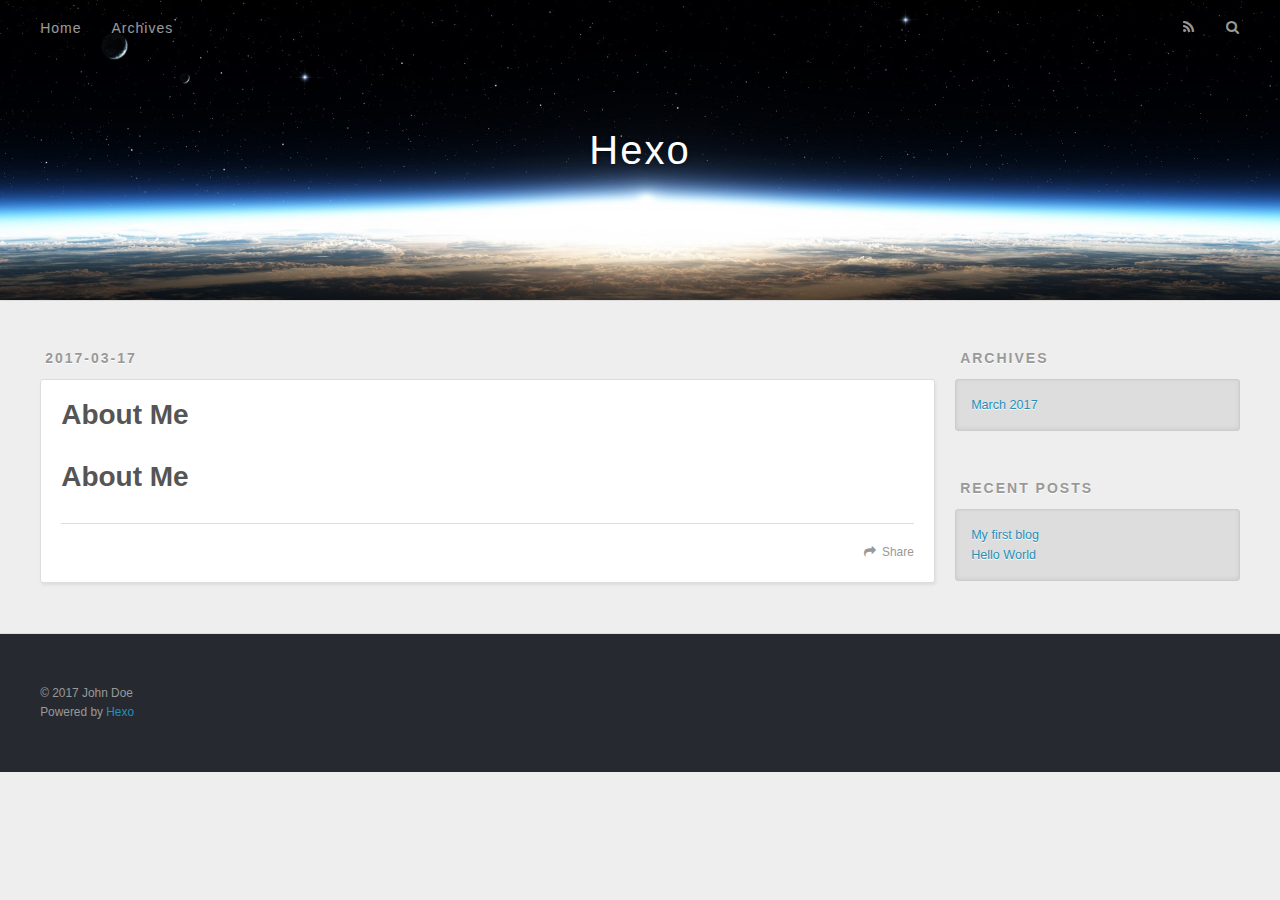
==== About-Me/index.html @ 3b6c28e8 "Site updated: 2017-03-17 16:34:26" ====
<!DOCTYPE html>
<html>
<head>
  <meta charset="utf-8">
  
  <title>About Me | Hexo</title>
  <meta name="viewport" content="width=device-width, initial-scale=1, maximum-scale=1">
  <meta name="description" content="About Me">
<meta property="og:type" content="website">
<meta property="og:title" content="About Me">
<meta property="og:url" content="http://yoursite.com/About-Me/index.html">
<meta property="og:site_name" content="Hexo">
<meta property="og:description" content="About Me">
<meta property="og:updated_time" content="2017-03-17T08:22:52.000Z">
<meta name="twitter:card" content="summary">
<meta name="twitter:title" content="About Me">
<meta name="twitter:description" content="About Me">
  
    <link rel="alternate" href="/atom.xml" title="Hexo" type="application/atom+xml">
  
  
    <link rel="icon" href="/favicon.png">
  
  
    <link href="//fonts.googleapis.com/css?family=Source+Code+Pro" rel="stylesheet" type="text/css">
  
  <link rel="stylesheet" href="/css/style.css">
  

</head>

<body>
  <div id="container">
    <div id="wrap">
      <header id="header">
  <div id="banner"></div>
  <div id="header-outer" class="outer">
    <div id="header-title" class="inner">
      <h1 id="logo-wrap">
        <a href="/" id="logo">Hexo</a>
      </h1>
      
    </div>
    <div id="header-inner" class="inner">
      <nav id="main-nav">
        <a id="main-nav-toggle" class="nav-icon"></a>
        
          <a class="main-nav-link" href="/">Home</a>
        
          <a class="main-nav-link" href="/archives">Archives</a>
        
      </nav>
      <nav id="sub-nav">
        
          <a id="nav-rss-link" class="nav-icon" href="/atom.xml" title="RSS Feed"></a>
        
        <a id="nav-search-btn" class="nav-icon" title="Search"></a>
      </nav>
      <div id="search-form-wrap">
        <form action="//google.com/search" method="get" accept-charset="UTF-8" class="search-form"><input type="search" name="q" results="0" class="search-form-input" placeholder="Search"><button type="submit" class="search-form-submit">&#xF002;</button><input type="hidden" name="sitesearch" value="http://yoursite.com"></form>
      </div>
    </div>
  </div>
</header>
      <div class="outer">
        <section id="main"><article id="page-undefined" class="article article-type-page" itemscope itemprop="blogPost">
  <div class="article-meta">
    <a href="/About-Me/index.html" class="article-date">
  <time datetime="2017-03-17T08:21:42.000Z" itemprop="datePublished">2017-03-17</time>
</a>
    
  </div>
  <div class="article-inner">
    
    
      <header class="article-header">
        
  
    <h1 class="article-title" itemprop="name">
      About Me
    </h1>
  

      </header>
    
    <div class="article-entry" itemprop="articleBody">
      
        <h1 id="About-Me"><a href="#About-Me" class="headerlink" title="About Me"></a>About Me</h1>
      
    </div>
    <footer class="article-footer">
      <a data-url="http://yoursite.com/About-Me/index.html" data-id="cj0dkiihp0000uuj8b1nhwn5z" class="article-share-link">Share</a>
      
      
    </footer>
  </div>
  
    
  
</article>

</section>
        
          <aside id="sidebar">
  
    

  
    

  
    
  
    
  <div class="widget-wrap">
    <h3 class="widget-title">Archives</h3>
    <div class="widget">
      <ul class="archive-list"><li class="archive-list-item"><a class="archive-list-link" href="/archives/2017/03/">March 2017</a></li></ul>
    </div>
  </div>


  
    
  <div class="widget-wrap">
    <h3 class="widget-title">Recent Posts</h3>
    <div class="widget">
      <ul>
        
          <li>
            <a href="/2017/03/17/My-first-blog/">My first blog</a>
          </li>
        
          <li>
            <a href="/2017/03/17/hello-world/">Hello World</a>
          </li>
        
      </ul>
    </div>
  </div>

  
</aside>
        
      </div>
      <footer id="footer">
  
  <div class="outer">
    <div id="footer-info" class="inner">
      &copy; 2017 John Doe<br>
      Powered by <a href="http://hexo.io/" target="_blank">Hexo</a>
    </div>
  </div>
</footer>
    </div>
    <nav id="mobile-nav">
  
    <a href="/" class="mobile-nav-link">Home</a>
  
    <a href="/archives" class="mobile-nav-link">Archives</a>
  
</nav>
    

<script src="//ajax.googleapis.com/ajax/libs/jquery/2.0.3/jquery.min.js"></script>


  <link rel="stylesheet" href="/fancybox/jquery.fancybox.css">
  <script src="/fancybox/jquery.fancybox.pack.js"></script>


<script src="/js/script.js"></script>

  </div>
</body>
</html>
---- css/style.css ----
body {
  width: 100%;
}
body:before,
body:after {
  content: "";
  display: table;
}
body:after {
  clear: both;
}
html,
body,
div,
span,
applet,
object,
iframe,
h1,
h2,
h3,
h4,
h5,
h6,
p,
blockquote,
pre,
a,
abbr,
acronym,
address,
big,
cite,
code,
del,
dfn,
em,
img,
ins,
kbd,
q,
s,
samp,
small,
strike,
strong,
sub,
sup,
tt,
var,
dl,
dt,
dd,
ol,
ul,
li,
fieldset,
form,
label,
legend,
table,
caption,
tbody,
tfoot,
thead,
tr,
th,
td {
  margin: 0;
  padding: 0;
  border: 0;
  outline: 0;
  font-weight: inherit;
  font-style: inherit;
  font-family: inherit;
  font-size: 100%;
  vertical-align: baseline;
}
body {
  line-height: 1;
  color: #000;
  background: #fff;
}
ol,
ul {
  list-style: none;
}
table {
  border-collapse: separate;
  border-spacing: 0;
  vertical-align: middle;
}
caption,
th,
td {
  text-align: left;
  font-weight: normal;
  vertical-align: middle;
}
a img {
  border: none;
}
input,
button {
  margin: 0;
  padding: 0;
}
input::-moz-focus-inner,
button::-moz-focus-inner {
  border: 0;
  padding: 0;
}
@font-face {
  font-family: FontAwesome;
  font-style: normal;
  font-weight: normal;
  src: url("fonts/fontawesome-webfont.eot?v=#4.0.3");
  src: url("fonts/fontawesome-webfont.eot?#iefix&v=#4.0.3") format("embedded-opentype"), url("fonts/fontawesome-webfont.woff?v=#4.0.3") format("woff"), url("fonts/fontawesome-webfont.ttf?v=#4.0.3") format("truetype"), url("fonts/fontawesome-webfont.svg#fontawesomeregular?v=#4.0.3") format("svg");
}
html,
body,
#container {
  height: 100%;
}
body {
  background: #eee;
  font: 14px "Helvetica Neue", Helvetica, Arial, sans-serif;
  -webkit-text-size-adjust: 100%;
}
.outer {
  max-width: 1220px;
  margin: 0 auto;
  padding: 0 20px;
}
.outer:before,
.outer:after {
  content: "";
  display: table;
}
.outer:after {
  clear: both;
}
.inner {
  display: inline;
  float: left;
  width: 98.33333333333333%;
  margin: 0 0.833333333333333%;
}
.left,
.alignleft {
  float: left;
}
.right,
.alignright {
  float: right;
}
.clear {
  clear: both;
}
#container {
  position: relative;
}
.mobile-nav-on {
  overflow: hidden;
}
#wrap {
  height: 100%;
  width: 100%;
  position: absolute;
  top: 0;
  left: 0;
  -webkit-transition: 0.2s ease-out;
  -moz-transition: 0.2s ease-out;
  -ms-transition: 0.2s ease-out;
  transition: 0.2s ease-out;
  z-index: 1;
  background: #eee;
}
.mobile-nav-on #wrap {
  left: 280px;
}
@media screen and (min-width: 768px) {
  #main {
    display: inline;
    float: left;
    width: 73.33333333333333%;
    margin: 0 0.833333333333333%;
  }
}
.article-date,
.article-category-link,
.archive-year,
.widget-title {
  text-decoration: none;
  text-transform: uppercase;
  letter-spacing: 2px;
  color: #999;
  margin-bottom: 1em;
  margin-left: 5px;
  line-height: 1em;
  text-shadow: 0 1px #fff;
  font-weight: bold;
}
.article-inner,
.archive-article-inner {
  background: #fff;
  -webkit-box-shadow: 1px 2px 3px #ddd;
  box-shadow: 1px 2px 3px #ddd;
  border: 1px solid #ddd;
  border-radius: 3px;
}
.article-entry h1,
.widget h1 {
  font-size: 2em;
}
.article-entry h2,
.widget h2 {
  font-size: 1.5em;
}
.article-entry h3,
.widget h3 {
  font-size: 1.3em;
}
.article-entry h4,
.widget h4 {
  font-size: 1.2em;
}
.article-entry h5,
.widget h5 {
  font-size: 1em;
}
.article-entry h6,
.widget h6 {
  font-size: 1em;
  color: #999;
}
.article-entry hr,
.widget hr {
  border: 1px dashed #ddd;
}
.article-entry strong,
.widget strong {
  font-weight: bold;
}
.article-entry em,
.widget em,
.article-entry cite,
.widget cite {
  font-style: italic;
}
.article-entry sup,
.widget sup,
.article-entry sub,
.widget sub {
  font-size: 0.75em;
  line-height: 0;
  position: relative;
  vertical-align: baseline;
}
.article-entry sup,
.widget sup {
  top: -0.5em;
}
.article-entry sub,
.widget sub {
  bottom: -0.2em;
}
.article-entry small,
.widget small {
  font-size: 0.85em;
}
.article-entry acronym,
.widget acronym,
.article-entry abbr,
.widget abbr {
  border-bottom: 1px dotted;
}
.article-entry ul,
.widget ul,
.article-entry ol,
.widget ol,
.article-entry dl,
.widget dl {
  margin: 0 20px;
  line-height: 1.6em;
}
.article-entry ul ul,
.widget ul ul,
.article-entry ol ul,
.widget ol ul,
.article-entry ul ol,
.widget ul ol,
.article-entry ol ol,
.widget ol ol {
  margin-top: 0;
  margin-bottom: 0;
}
.article-entry ul,
.widget ul {
  list-style: disc;
}
.article-entry ol,
.widget ol {
  list-style: decimal;
}
.article-entry dt,
.widget dt {
  font-weight: bold;
}
#header {
  height: 300px;
  position: relative;
  border-bottom: 1px solid #ddd;
}
#header:before,
#header:after {
  content: "";
  position: absolute;
  left: 0;
  right: 0;
  height: 40px;
}
#header:before {
  top: 0;
  background: -webkit-linear-gradient(rgba(0,0,0,0.2), transparent);
  background: -moz-linear-gradient(rgba(0,0,0,0.2), transparent);
  background: -ms-linear-gradient(rgba(0,0,0,0.2), transparent);
  background: linear-gradient(rgba(0,0,0,0.2), transparent);
}
#header:after {
  bottom: 0;
  background: -webkit-linear-gradient(transparent, rgba(0,0,0,0.2));
  background: -moz-linear-gradient(transparent, rgba(0,0,0,0.2));
  background: -ms-linear-gradient(transparent, rgba(0,0,0,0.2));
  background: linear-gradient(transparent, rgba(0,0,0,0.2));
}
#header-outer {
  height: 100%;
  position: relative;
}
#header-inner {
  position: relative;
  overflow: hidden;
}
#banner {
  position: absolute;
  top: 0;
  left: 0;
  width: 100%;
  height: 100%;
  background: url("images/banner.jpg") center #000;
  -webkit-background-size: cover;
  -moz-background-size: cover;
  background-size: cover;
  z-index: -1;
}
#header-title {
  text-align: center;
  height: 40px;
  position: absolute;
  top: 50%;
  left: 0;
  margin-top: -20px;
}
#logo,
#subtitle {
  text-decoration: none;
  color: #fff;
  font-weight: 300;
  text-shadow: 0 1px 4px rgba(0,0,0,0.3);
}
#logo {
  font-size: 40px;
  line-height: 40px;
  letter-spacing: 2px;
}
#subtitle {
  font-size: 16px;
  line-height: 16px;
  letter-spacing: 1px;
}
#subtitle-wrap {
  margin-top: 16px;
}
#main-nav {
  float: left;
  margin-left: -15px;
}
.nav-icon,
.main-nav-link {
  float: left;
  color: #fff;
  opacity: 0.6;
  text-decoration: none;
  text-shadow: 0 1px rgba(0,0,0,0.2);
  -webkit-transition: opacity 0.2s;
  -moz-transition: opacity 0.2s;
  -ms-transition: opacity 0.2s;
  transition: opacity 0.2s;
  display: block;
  padding: 20px 15px;
}
.nav-icon:hover,
.main-nav-link:hover {
  opacity: 1;
}
.nav-icon {
  font-family: FontAwesome;
  text-align: center;
  font-size: 14px;
  width: 14px;
  height: 14px;
  padding: 20px 15px;
  position: relative;
  cursor: pointer;
}
.main-nav-link {
  font-weight: 300;
  letter-spacing: 1px;
}
@media screen and (max-width: 479px) {
  .main-nav-link {
    display: none;
  }
}
#main-nav-toggle {
  display: none;
}
#main-nav-toggle:before {
  content: "\f0c9";
}
@media screen and (max-width: 479px) {
  #main-nav-toggle {
    display: block;
  }
}
#sub-nav {
  float: right;
  margin-right: -15px;
}
#nav-rss-link:before {
  content: "\f09e";
}
#nav-search-btn:before {
  content: "\f002";
}
#search-form-wrap {
  position: absolute;
  top: 15px;
  width: 150px;
  height: 30px;
  right: -150px;
  opacity: 0;
  -webkit-transition: 0.2s ease-out;
  -moz-transition: 0.2s ease-out;
  -ms-transition: 0.2s ease-out;
  transition: 0.2s ease-out;
}
#search-form-wrap.on {
  opacity: 1;
  right: 0;
}
@media screen and (max-width: 479px) {
  #search-form-wrap {
    width: 100%;
    right: -100%;
  }
}
.search-form {
  position: absolute;
  top: 0;
  left: 0;
  right: 0;
  background: #fff;
  padding: 5px 15px;
  border-radius: 15px;
  -webkit-box-shadow: 0 0 10px rgba(0,0,0,0.3);
  box-shadow: 0 0 10px rgba(0,0,0,0.3);
}
.search-form-input {
  border: none;
  background: none;
  color: #555;
  width: 100%;
  font: 13px "Helvetica Neue", Helvetica, Arial, sans-serif;
  outline: none;
}
.search-form-input::-webkit-search-results-decoration,
.search-form-input::-webkit-search-cancel-button {
  -webkit-appearance: none;
}
.search-form-submit {
  position: absolute;
  top: 50%;
  right: 10px;
  margin-top: -7px;
  font: 13px FontAwesome;
  border: none;
  background: none;
  color: #bbb;
  cursor: pointer;
}
.search-form-submit:hover,
.search-form-submit:focus {
  color: #777;
}
.article {
  margin: 50px 0;
}
.article-inner {
  overflow: hidden;
}
.article-meta:before,
.article-meta:after {
  content: "";
  display: table;
}
.article-meta:after {
  clear: both;
}
.article-date {
  float: left;
}
.article-category {
  float: left;
  line-height: 1em;
  color: #ccc;
  text-shadow: 0 1px #fff;
  margin-left: 8px;
}
.article-category:before {
  content: "\2022";
}
.article-category-link {
  margin: 0 12px 1em;
}
.article-header {
  padding: 20px 20px 0;
}
.article-title {
  text-decoration: none;
  font-size: 2em;
  font-weight: bold;
  color: #555;
  line-height: 1.1em;
  -webkit-transition: color 0.2s;
  -moz-transition: color 0.2s;
  -ms-transition: color 0.2s;
  transition: color 0.2s;
}
a.article-title:hover {
  color: #258fb8;
}
.article-entry {
  color: #555;
  padding: 0 20px;
}
.article-entry:before,
.article-entry:after {
  content: "";
  display: table;
}
.article-entry:after {
  clear: both;
}
.article-entry p,
.article-entry table {
  line-height: 1.6em;
  margin: 1.6em 0;
}
.article-entry h1,
.article-entry h2,
.article-entry h3,
.article-entry h4,
.article-entry h5,
.article-entry h6 {
  font-weight: bold;
}
.article-entry h1,
.article-entry h2,
.article-entry h3,
.article-entry h4,
.article-entry h5,
.article-entry h6 {
  line-height: 1.1em;
  margin: 1.1em 0;
}
.article-entry a {
  color: #258fb8;
  text-decoration: none;
}
.article-entry a:hover {
  text-decoration: underline;
}
.article-entry ul,
.article-entry ol,
.article-entry dl {
  margin-top: 1.6em;
  margin-bottom: 1.6em;
}
.article-entry img,
.article-entry video {
  max-width: 100%;
  height: auto;
  display: block;
  margin: auto;
}
.article-entry iframe {
  border: none;
}
.article-entry table {
  width: 100%;
  border-collapse: collapse;
  border-spacing: 0;
}
.article-entry th {
  font-weight: bold;
  border-bottom: 3px solid #ddd;
  padding-bottom: 0.5em;
}
.article-entry td {
  border-bottom: 1px solid #ddd;
  padding: 10px 0;
}
.article-entry blockquote {
  font-family: Georgia, "Times New Roman", serif;
  font-size: 1.4em;
  margin: 1.6em 20px;
  text-align: center;
}
.article-entry blockquote footer {
  font-size: 14px;
  margin: 1.6em 0;
  font-family: "Helvetica Neue", Helvetica, Arial, sans-serif;
}
.article-entry blockquote footer cite:before {
  content: "—";
  padding: 0 0.5em;
}
.article-entry .pullquote {
  text-align: left;
  width: 45%;
  margin: 0;
}
.article-entry .pullquote.left {
  margin-left: 0.5em;
  margin-right: 1em;
}
.article-entry .pullquote.right {
  margin-right: 0.5em;
  margin-left: 1em;
}
.article-entry .caption {
  color: #999;
  display: block;
  font-size: 0.9em;
  margin-top: 0.5em;
  position: relative;
  text-align: center;
}
.article-entry .video-container {
  position: relative;
  padding-top: 56.25%;
  height: 0;
  overflow: hidden;
}
.article-entry .video-container iframe,
.article-entry .video-container object,
.article-entry .video-container embed {
  position: absolute;
  top: 0;
  left: 0;
  width: 100%;
  height: 100%;
  margin-top: 0;
}
.article-more-link a {
  display: inline-block;
  line-height: 1em;
  padding: 6px 15px;
  border-radius: 15px;
  background: #eee;
  color: #999;
  text-shadow: 0 1px #fff;
  text-decoration: none;
}
.article-more-link a:hover {
  background: #258fb8;
  color: #fff;
  text-decoration: none;
  text-shadow: 0 1px #1e7293;
}
.article-footer {
  font-size: 0.85em;
  line-height: 1.6em;
  border-top: 1px solid #ddd;
  padding-top: 1.6em;
  margin: 0 20px 20px;
}
.article-footer:before,
.article-footer:after {
  content: "";
  display: table;
}
.article-footer:after {
  clear: both;
}
.article-footer a {
  color: #999;
  text-decoration: none;
}
.article-footer a:hover {
  color: #555;
}
.article-tag-list-item {
  float: left;
  margin-right: 10px;
}
.article-tag-list-link:before {
  content: "#";
}
.article-comment-link {
  float: right;
}
.article-comment-link:before {
  content: "\f075";
  font-family: FontAwesome;
  padding-right: 8px;
}
.article-share-link {
  cursor: pointer;
  float: right;
  margin-left: 20px;
}
.article-share-link:before {
  content: "\f064";
  font-family: FontAwesome;
  padding-right: 6px;
}
#article-nav {
  position: relative;
}
#article-nav:before,
#article-nav:after {
  content: "";
  display: table;
}
#article-nav:after {
  clear: both;
}
@media screen and (min-width: 768px) {
  #article-nav {
    margin: 50px 0;
  }
  #article-nav:before {
    width: 8px;
    height: 8px;
    position: absolute;
    top: 50%;
    left: 50%;
    margin-top: -4px;
    margin-left: -4px;
    content: "";
    border-radius: 50%;
    background: #ddd;
    -webkit-box-shadow: 0 1px 2px #fff;
    box-shadow: 0 1px 2px #fff;
  }
}
.article-nav-link-wrap {
  text-decoration: none;
  text-shadow: 0 1px #fff;
  color: #999;
  -webkit-box-sizing: border-box;
  -moz-box-sizing: border-box;
  box-sizing: border-box;
  margin-top: 50px;
  text-align: center;
  display: block;
}
.article-nav-link-wrap:hover {
  color: #555;
}
@media screen and (min-width: 768px) {
  .article-nav-link-wrap {
    width: 50%;
    margin-top: 0;
  }
}
@media screen and (min-width: 768px) {
  #article-nav-newer {
    float: left;
    text-align: right;
    padding-right: 20px;
  }
}
@media screen and (min-width: 768px) {
  #article-nav-older {
    float: right;
    text-align: left;
    padding-left: 20px;
  }
}
.article-nav-caption {
  text-transform: uppercase;
  letter-spacing: 2px;
  color: #ddd;
  line-height: 1em;
  font-weight: bold;
}
#article-nav-newer .article-nav-caption {
  margin-right: -2px;
}
.article-nav-title {
  font-size: 0.85em;
  line-height: 1.6em;
  margin-top: 0.5em;
}
.article-share-box {
  position: absolute;
  display: none;
  background: #fff;
  -webkit-box-shadow: 1px 2px 10px rgba(0,0,0,0.2);
  box-shadow: 1px 2px 10px rgba(0,0,0,0.2);
  border-radius: 3px;
  margin-left: -145px;
  overflow: hidden;
  z-index: 1;
}
.article-share-box.on {
  display: block;
}
.article-share-input {
  width: 100%;
  background: none;
  -webkit-box-sizing: border-box;
  -moz-box-sizing: border-box;
  box-sizing: border-box;
  font: 14px "Helvetica Neue", Helvetica, Arial, sans-serif;
  padding: 0 15px;
  color: #555;
  outline: none;
  border: 1px solid #ddd;
  border-radius: 3px 3px 0 0;
  height: 36px;
  line-height: 36px;
}
.article-share-links {
  background: #eee;
}
.article-share-links:before,
.article-share-links:after {
  content: "";
  display: table;
}
.article-share-links:after {
  clear: both;
}
.article-share-twitter,
.article-share-facebook,
.article-share-pinterest,
.article-share-google {
  width: 50px;
  height: 36px;
  display: block;
  float: left;
  position: relative;
  color: #999;
  text-shadow: 0 1px #fff;
}
.article-share-twitter:before,
.article-share-facebook:before,
.article-share-pinterest:before,
.article-share-google:before {
  font-size: 20px;
  font-family: FontAwesome;
  width: 20px;
  height: 20px;
  position: absolute;
  top: 50%;
  left: 50%;
  margin-top: -10px;
  margin-left: -10px;
  text-align: center;
}
.article-share-twitter:hover,
.article-share-facebook:hover,
.article-share-pinterest:hover,
.article-share-google:hover {
  color: #fff;
}
.article-share-twitter:before {
  content: "\f099";
}
.article-share-twitter:hover {
  background: #00aced;
  text-shadow: 0 1px #008abe;
}
.article-share-facebook:before {
  content: "\f09a";
}
.article-share-facebook:hover {
  background: #3b5998;
  text-shadow: 0 1px #2f477a;
}
.article-share-pinterest:before {
  content: "\f0d2";
}
.article-share-pinterest:hover {
  background: #cb2027;
  text-shadow: 0 1px #a21a1f;
}
.article-share-google:before {
  content: "\f0d5";
}
.article-share-google:hover {
  background: #dd4b39;
  text-shadow: 0 1px #be3221;
}
.article-gallery {
  background: #000;
  position: relative;
}
.article-gallery-photos {
  position: relative;
  overflow: hidden;
}
.article-gallery-img {
  display: none;
  max-width: 100%;
}
.article-gallery-img:first-child {
  display: block;
}
.article-gallery-img.loaded {
  position: absolute;
  display: block;
}
.article-gallery-img img {
  display: block;
  max-width: 100%;
  margin: 0 auto;
}
#comments {
  background: #fff;
  -webkit-box-shadow: 1px 2px 3px #ddd;
  box-shadow: 1px 2px 3px #ddd;
  padding: 20px;
  border: 1px solid #ddd;
  border-radius: 3px;
  margin: 50px 0;
}
#comments a {
  color: #258fb8;
}
.archives-wrap {
  margin: 50px 0;
}
.archives:before,
.archives:after {
  content: "";
  display: table;
}
.archives:after {
  clear: both;
}
.archive-year-wrap {
  margin-bottom: 1em;
}
.archives {
  -webkit-column-gap: 10px;
  -moz-column-gap: 10px;
  column-gap: 10px;
}
@media screen and (min-width: 480px) and (max-width: 767px) {
  .archives {
    -webkit-column-count: 2;
    -moz-column-count: 2;
    column-count: 2;
  }
}
@media screen and (min-width: 768px) {
  .archives {
    -webkit-column-count: 3;
    -moz-column-count: 3;
    column-count: 3;
  }
}
.archive-article {
  -webkit-column-break-inside: avoid;
  page-break-inside: avoid;
  overflow: hidden;
  break-inside: avoid-column;
}
.archive-article-inner {
  padding: 10px;
  margin-bottom: 15px;
}
.archive-article-title {
  text-decoration: none;
  font-weight: bold;
  color: #555;
  -webkit-transition: color 0.2s;
  -moz-transition: color 0.2s;
  -ms-transition: color 0.2s;
  transition: color 0.2s;
  line-height: 1.6em;
}
.archive-article-title:hover {
  color: #258fb8;
}
.archive-article-footer {
  margin-top: 1em;
}
.archive-article-date {
  color: #999;
  text-decoration: none;
  font-size: 0.85em;
  line-height: 1em;
  margin-bottom: 0.5em;
  display: block;
}
#page-nav {
  margin: 50px auto;
  background: #fff;
  -webkit-box-shadow: 1px 2px 3px #ddd;
  box-shadow: 1px 2px 3px #ddd;
  border: 1px solid #ddd;
  border-radius: 3px;
  text-align: center;
  color: #999;
  overflow: hidden;
}
#page-nav:before,
#page-nav:after {
  content: "";
  display: table;
}
#page-nav:after {
  clear: both;
}
#page-nav a,
#page-nav span {
  padding: 10px 20px;
  line-height: 1;
  height: 2ex;
}
#page-nav a {
  color: #999;
  text-decoration: none;
}
#page-nav a:hover {
  background: #999;
  color: #fff;
}
#page-nav .prev {
  float: left;
}
#page-nav .next {
  float: right;
}
#page-nav .page-number {
  display: inline-block;
}
@media screen and (max-width: 479px) {
  #page-nav .page-number {
    display: none;
  }
}
#page-nav .current {
  color: #555;
  font-weight: bold;
}
#page-nav .space {
  color: #ddd;
}
#footer {
  background: #262a30;
  padding: 50px 0;
  border-top: 1px solid #ddd;
  color: #999;
}
#footer a {
  color: #258fb8;
  text-decoration: none;
}
#footer a:hover {
  text-decoration: underline;
}
#footer-info {
  line-height: 1.6em;
  font-size: 0.85em;
}
.article-entry pre,
.article-entry .highlight {
  background: #2d2d2d;
  margin: 0 -20px;
  padding: 15px 20px;
  border-style: solid;
  border-color: #ddd;
  border-width: 1px 0;
  overflow: auto;
  color: #ccc;
  line-height: 22.400000000000002px;
}
.article-entry .highlight .gutter pre,
.article-entry .gist .gist-file .gist-data .line-numbers {
  color: #666;
  font-size: 0.85em;
}
.article-entry pre,
.article-entry code {
  font-family: "Source Code Pro", Consolas, Monaco, Menlo, Consolas, monospace;
}
.article-entry code {
  background: #eee;
  text-shadow: 0 1px #fff;
  padding: 0 0.3em;
}
.article-entry pre code {
  background: none;
  text-shadow: none;
  padding: 0;
}
.article-entry .highlight pre {
  border: none;
  margin: 0;
  padding: 0;
}
.article-entry .highlight table {
  margin: 0;
  width: auto;
}
.article-entry .highlight td {
  border: none;
  padding: 0;
}
.article-entry .highlight figcaption {
  font-size: 0.85em;
  color: #999;
  line-height: 1em;
  margin-bottom: 1em;
}
.article-entry .highlight figcaption:before,
.article-entry .highlight figcaption:after {
  content: "";
  display: table;
}
.article-entry .highlight figcaption:after {
  clear: both;
}
.article-entry .highlight figcaption a {
  float: right;
}
.article-entry .highlight .gutter pre {
  text-align: right;
  padding-right: 20px;
}
.article-entry .highlight .line {
  height: 22.400000000000002px;
}
.article-entry .highlight .line.marked {
  background: #515151;
}
.article-entry .gist {
  margin: 0 -20px;
  border-style: solid;
  border-color: #ddd;
  border-width: 1px 0;
  background: #2d2d2d;
  padding: 15px 20px 15px 0;
}
.article-entry .gist .gist-file {
  border: none;
  font-family: "Source Code Pro", Consolas, Monaco, Menlo, Consolas, monospace;
  margin: 0;
}
.article-entry .gist .gist-file .gist-data {
  background: none;
  border: none;
}
.article-entry .gist .gist-file .gist-data .line-numbers {
  background: none;
  border: none;
  padding: 0 20px 0 0;
}
.article-entry .gist .gist-file .gist-data .line-data {
  padding: 0 !important;
}
.article-entry .gist .gist-file .highlight {
  margin: 0;
  padding: 0;
  border: none;
}
.article-entry .gist .gist-file .gist-meta {
  background: #2d2d2d;
  color: #999;
  font: 0.85em "Helvetica Neue", Helvetica, Arial, sans-serif;
  text-shadow: 0 0;
  padding: 0;
  margin-top: 1em;
  margin-left: 20px;
}
.article-entry .gist .gist-file .gist-meta a {
  color: #258fb8;
  font-weight: normal;
}
.article-entry .gist .gist-file .gist-meta a:hover {
  text-decoration: underline;
}
pre .comment,
pre .title {
  color: #999;
}
pre .variable,
pre .attribute,
pre .tag,
pre .regexp,
pre .ruby .constant,
pre .xml .tag .title,
pre .xml .pi,
pre .xml .doctype,
pre .html .doctype,
pre .css .id,
pre .css .class,
pre .css .pseudo {
  color: #f2777a;
}
pre .number,
pre .preprocessor,
pre .built_in,
pre .literal,
pre .params,
pre .constant {
  color: #f99157;
}
pre .class,
pre .ruby .class .title,
pre .css .rules .attribute {
  color: #9c9;
}
pre .string,
pre .value,
pre .inheritance,
pre .header,
pre .ruby .symbol,
pre .xml .cdata {
  color: #9c9;
}
pre .css .hexcolor {
  color: #6cc;
}
pre .function,
pre .python .decorator,
pre .python .title,
pre .ruby .function .title,
pre .ruby .title .keyword,
pre .perl .sub,
pre .javascript .title,
pre .coffeescript .title {
  color: #69c;
}
pre .keyword,
pre .javascript .function {
  color: #c9c;
}
@media screen and (max-width: 479px) {
  #mobile-nav {
    position: absolute;
    top: 0;
    left: 0;
    width: 280px;
    height: 100%;
    background: #191919;
    border-right: 1px solid #fff;
  }
}
@media screen and (max-width: 479px) {
  .mobile-nav-link {
    display: block;
    color: #999;
    text-decoration: none;
    padding: 15px 20px;
    font-weight: bold;
  }
  .mobile-nav-link:hover {
    color: #fff;
  }
}
@media screen and (min-width: 768px) {
  #sidebar {
    display: inline;
    float: left;
    width: 23.333333333333332%;
    margin: 0 0.833333333333333%;
  }
}
.widget-wrap {
  margin: 50px 0;
}
.widget {
  color: #777;
  text-shadow: 0 1px #fff;
  background: #ddd;
  -webkit-box-shadow: 0 -1px 4px #ccc inset;
  box-shadow: 0 -1px 4px #ccc inset;
  border: 1px solid #ccc;
  padding: 15px;
  border-radius: 3px;
}
.widget a {
  color: #258fb8;
  text-decoration: none;
}
.widget a:hover {
  text-decoration: underline;
}
.widget ul ul,
.widget ol ul,
.widget dl ul,
.widget ul ol,
.widget ol ol,
.widget dl ol,
.widget ul dl,
.widget ol dl,
.widget dl dl {
  margin-left: 15px;
  list-style: disc;
}
.widget {
  line-height: 1.6em;
  word-wrap: break-word;
  font-size: 0.9em;
}
.widget ul,
.widget ol {
  list-style: none;
  margin: 0;
}
.widget ul ul,
.widget ol ul,
.widget ul ol,
.widget ol ol {
  margin: 0 20px;
}
.widget ul ul,
.widget ol ul {
  list-style: disc;
}
.widget ul ol,
.widget ol ol {
  list-style: decimal;
}
.category-list-count,
.tag-list-count,
.archive-list-count {
  padding-left: 5px;
  color: #999;
  font-size: 0.85em;
}
.category-list-count:before,
.tag-list-count:before,
.archive-list-count:before {
  content: "(";
}
.category-list-count:after,
.tag-list-count:after,
.archive-list-count:after {
  content: ")";
}
.tagcloud a {
  margin-right: 5px;
  display: inline-block;
}
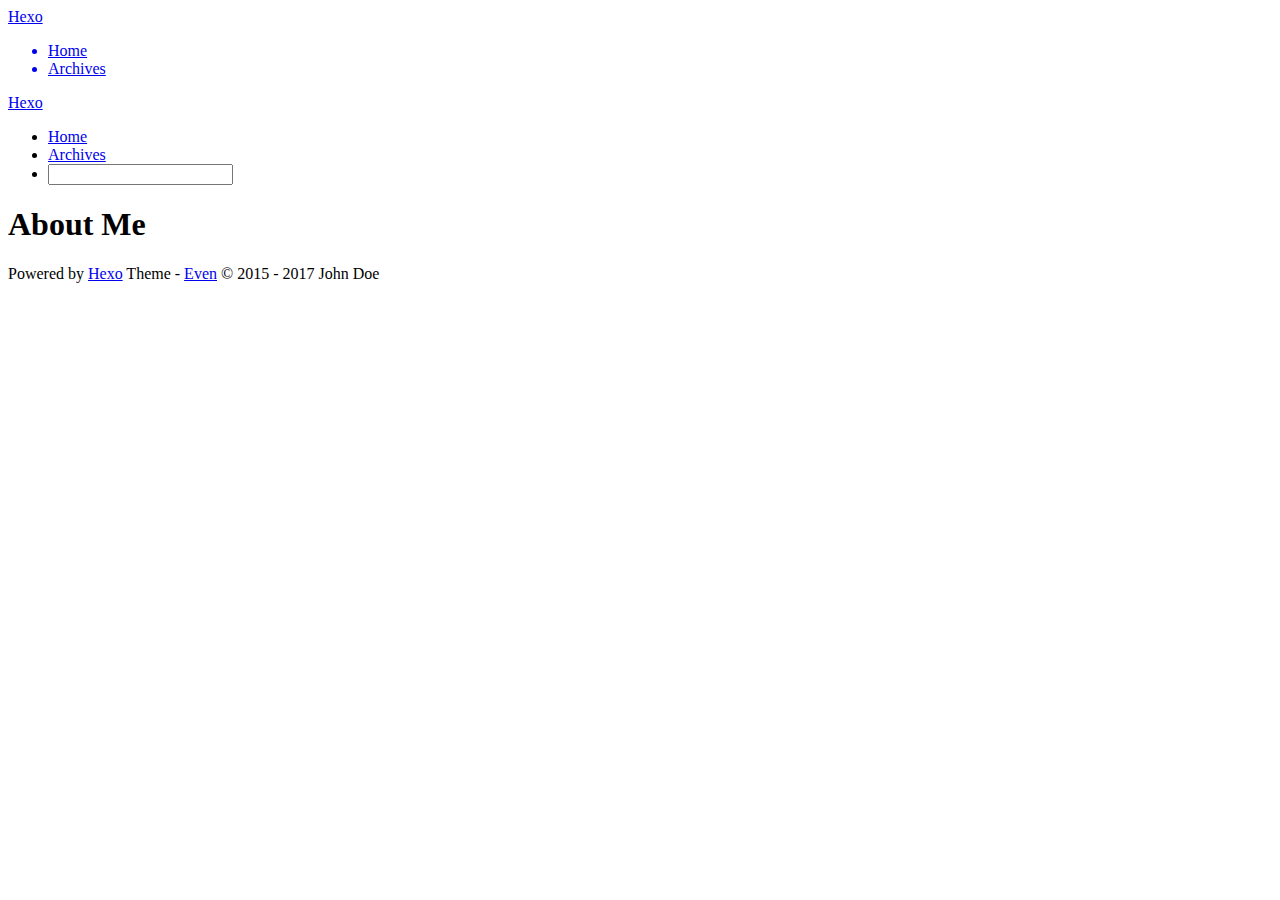
==== commit 51b63198: "Site updated: 2017-03-17 18:55:38" ====
--- a/About-Me/index.html
+++ b/About-Me/index.html
@@ -1,11 +1,38 @@
 <!DOCTYPE html>
-<html>
-<head>
-  <meta charset="utf-8">
-  
-  <title>About Me | Hexo</title>
-  <meta name="viewport" content="width=device-width, initial-scale=1, maximum-scale=1">
-  <meta name="description" content="About Me">
+<html lang="">
+  <head>
+    
+<meta charset="UTF-8"/>
+<meta http-equiv="X-UA-Compatible" content="IE=edge" />
+<meta name="viewport" content="width=device-width, initial-scale=1, maximum-scale=1"/>
+
+
+<meta http-equiv="Cache-Control" content="no-transform" />
+<meta http-equiv="Cache-Control" content="no-siteapp" />
+
+
+
+  <meta name="description" content="About Me"/>
+
+
+
+
+
+
+
+  <link rel="alternate" href="/atom.xml" title="Hexo">
+
+
+
+
+  <link rel="shortcut icon" type="image/x-icon" href="/favicon.ico?v=2.3.x" />
+
+
+
+<link rel="canonical" href="http://yoursite.com/About-Me/"/>
+
+
+<meta name="description" content="About Me">
 <meta property="og:type" content="website">
 <meta property="og:title" content="About Me">
 <meta property="og:url" content="http://yoursite.com/About-Me/index.html">
@@ -15,162 +42,252 @@
 <meta name="twitter:card" content="summary">
 <meta name="twitter:title" content="About Me">
 <meta name="twitter:description" content="About Me">
-  
-    <link rel="alternate" href="/atom.xml" title="Hexo" type="application/atom+xml">
-  
-  
-    <link rel="icon" href="/favicon.png">
-  
-  
-    <link href="//fonts.googleapis.com/css?family=Source+Code+Pro" rel="stylesheet" type="text/css">
-  
-  <link rel="stylesheet" href="/css/style.css">
-  
-
-</head>
-
-<body>
-  <div id="container">
-    <div id="wrap">
-      <header id="header">
-  <div id="banner"></div>
-  <div id="header-outer" class="outer">
-    <div id="header-title" class="inner">
-      <h1 id="logo-wrap">
-        <a href="/" id="logo">Hexo</a>
-      </h1>
-      
+
+
+<link rel="stylesheet" type="text/css" href="/css/style.css?v=2.3.x" />
+
+
+
+  <link rel="stylesheet" type="text/css" href="/lib/fancybox/jquery.fancybox.css" />
+
+
+
+
+
+<script>
+  var CONFIG = {
+    search: true,
+    searchPath: "/search.xml",
+    fancybox: true,
+    toc: true,
+  }
+</script>
+
+
+
+
+  
+
+
+
+    <title> About Me · Hexo </title>
+  </head>
+
+  <body><div id="mobile-navbar" class="mobile-navbar">
+  <div class="mobile-header-logo">
+    <a href="/." class="logo">Hexo</a>
+  </div>
+  <div class="mobile-navbar-icon">
+    <span></span>
+    <span></span>
+    <span></span>
+  </div>
+</div>
+
+<nav id="mobile-menu" class="mobile-menu slideout-menu">
+  <ul class="mobile-menu-list">
+    
+      <a href="/">
+        <li class="mobile-menu-item">
+          
+          
+            Home
+          
+        </li>
+      </a>
+    
+      <a href="/archives/">
+        <li class="mobile-menu-item">
+          
+          
+            Archives
+          
+        </li>
+      </a>
+    
+  </ul>
+</nav>
+
+    <div class="container" id="mobile-panel">
+      <header id="header" class="header"><div class="logo-wrapper">
+  <a href="/." class="logo">Hexo</a>
+</div>
+
+<nav class="site-navbar">
+  
+    <ul id="menu" class="menu">
+      
+        <li class="menu-item">
+          <a class="menu-item-link" href="/">
+            
+            
+              Home
+            
+          </a>
+        </li>
+      
+        <li class="menu-item">
+          <a class="menu-item-link" href="/archives/">
+            
+            
+              Archives
+            
+          </a>
+        </li>
+      
+      
+        <li class="menu-search">
+          <form>
+            <i class="iconfont icon-search" id="open-search"></i>
+            <input type="text" class="search-input" id="search-input" />
+            <i class="iconfont icon-close" id="close-search"></i>
+          </form>
+        </li>
+      
+    </ul>
+  
+</nav>
+
+      </header>
+
+      <main id="main" class="main">
+        <div class="content-wrapper">
+          <div id="content" class="content">
+            
+  <article class="post">
+    <div class="post-content">
+      <h1 id="About-Me"><a href="#About-Me" class="headerlink" title="About Me"></a>About Me</h1>
     </div>
-    <div id="header-inner" class="inner">
-      <nav id="main-nav">
-        <a id="main-nav-toggle" class="nav-icon"></a>
+  </article>
+
+          </div>
+          
+  <div class="comments" id="comments">
+    
+  </div>
+
+        </div>  
+      </main>
+
+      <footer id="footer" class="footer">
+
+  <div class="social-links">
+    
+      
         
-          <a class="main-nav-link" href="/">Home</a>
+          <a href="mailto:your@email.com" class="iconfont icon-email" title="email"></a>
         
-          <a class="main-nav-link" href="/archives">Archives</a>
-        
-      </nav>
-      <nav id="sub-nav">
-        
-          <a id="nav-rss-link" class="nav-icon" href="/atom.xml" title="RSS Feed"></a>
-        
-        <a id="nav-search-btn" class="nav-icon" title="Search"></a>
-      </nav>
-      <div id="search-form-wrap">
-        <form action="//google.com/search" method="get" accept-charset="UTF-8" class="search-form"><input type="search" name="q" results="0" class="search-form-input" placeholder="Search"><button type="submit" class="search-form-submit">&#xF002;</button><input type="hidden" name="sitesearch" value="http://yoursite.com"></form>
+      
+    
+      
+    
+      
+    
+      
+    
+      
+    
+      
+    
+      
+    
+      
+    
+      
+    
+      
+    
+    
+    
+  </div>
+
+
+<div class="copyright">
+  <span class="power-by">
+    Powered by <a class="hexo-link" href="https://hexo.io/">Hexo</a>
+  </span>
+  
+  <span class="theme-info">
+    Theme - 
+    <a class="theme-link" href="https://github.com/ahonn/hexo-theme-even">Even</a>
+  </span>
+
+  <span class="copyright-year">
+    
+    &copy; 
+     
+      2015 - 
+    
+    2017
+
+    <span class="heart">
+      <i class="iconfont icon-heart"></i>
+    </span>
+    <span class="author">John Doe</span>
+  </span>
+</div>
+      </footer>
+
+      <div class="back-to-top" id="back-to-top">
+        <i class="iconfont icon-up"></i>
       </div>
     </div>
-  </div>
-</header>
-      <div class="outer">
-        <section id="main"><article id="page-undefined" class="article article-type-page" itemscope itemprop="blogPost">
-  <div class="article-meta">
-    <a href="/About-Me/index.html" class="article-date">
-  <time datetime="2017-03-17T08:21:42.000Z" itemprop="datePublished">2017-03-17</time>
-</a>
-    
-  </div>
-  <div class="article-inner">
-    
-    
-      <header class="article-header">
-        
-  
-    <h1 class="article-title" itemprop="name">
-      About Me
-    </h1>
-  
-
+
+    
+  
+  
+
+
+
+    
+  
+
+
+
+
+
+  
+    <script type="text/javascript" src="/lib/jquery/jquery-3.1.1.min.js"></script>
+  
+
+  
+    <script type="text/javascript" src="/lib/slideout/slideout.js"></script>
+  
+
+  
+    <script type="text/javascript" src="/lib/fancybox/jquery.fancybox.pack.js"></script>
+  
+
+
+    <script type="text/javascript" src="/js/src/even.js?v=2.3.x"></script>
+<script type="text/javascript" src="/js/src/bootstrap.js?v=2.3.x"></script>
+
+    
+  <script type="text/html" id="search-result">
+    <article class="post">
+      <header class="post-header">
+        <h1 class="post-title">
+          <a href="$url$" class="post-link">
+            $title$
+          </a>
+        </h1>
       </header>
-    
-    <div class="article-entry" itemprop="articleBody">
-      
-        <h1 id="About-Me"><a href="#About-Me" class="headerlink" title="About Me"></a>About Me</h1>
-      
+      <div class="post-content">
+        $content$
+        <div class="read-more">
+          <a href="$url$" class="read-more-link">
+            Read more..
+          </a>
+        </div>
+      </div>
+    </article>
+  </script>
+  <script type="text/html" id="no-search-result">
+    <div class="no-result">
+      <h2>No result found!</h2>
     </div>
-    <footer class="article-footer">
-      <a data-url="http://yoursite.com/About-Me/index.html" data-id="cj0dkiihp0000uuj8b1nhwn5z" class="article-share-link">Share</a>
-      
-      
-    </footer>
-  </div>
-  
-    
-  
-</article>
-
-</section>
-        
-          <aside id="sidebar">
-  
-    
-
-  
-    
-
-  
-    
-  
-    
-  <div class="widget-wrap">
-    <h3 class="widget-title">Archives</h3>
-    <div class="widget">
-      <ul class="archive-list"><li class="archive-list-item"><a class="archive-list-link" href="/archives/2017/03/">March 2017</a></li></ul>
-    </div>
-  </div>
-
-
-  
-    
-  <div class="widget-wrap">
-    <h3 class="widget-title">Recent Posts</h3>
-    <div class="widget">
-      <ul>
-        
-          <li>
-            <a href="/2017/03/17/My-first-blog/">My first blog</a>
-          </li>
-        
-          <li>
-            <a href="/2017/03/17/hello-world/">Hello World</a>
-          </li>
-        
-      </ul>
-    </div>
-  </div>
-
-  
-</aside>
-        
-      </div>
-      <footer id="footer">
-  
-  <div class="outer">
-    <div id="footer-info" class="inner">
-      &copy; 2017 John Doe<br>
-      Powered by <a href="http://hexo.io/" target="_blank">Hexo</a>
-    </div>
-  </div>
-</footer>
-    </div>
-    <nav id="mobile-nav">
-  
-    <a href="/" class="mobile-nav-link">Home</a>
-  
-    <a href="/archives" class="mobile-nav-link">Archives</a>
-  
-</nav>
-    
-
-<script src="//ajax.googleapis.com/ajax/libs/jquery/2.0.3/jquery.min.js"></script>
-
-
-  <link rel="stylesheet" href="/fancybox/jquery.fancybox.css">
-  <script src="/fancybox/jquery.fancybox.pack.js"></script>
-
-
-<script src="/js/script.js"></script>
-
-  </div>
-</body>
-</html>+  </script>
+  <script type="text/javascript" src="/js/src/search.js?v=2.3.x"></script>
+
+  </body>
+</html>
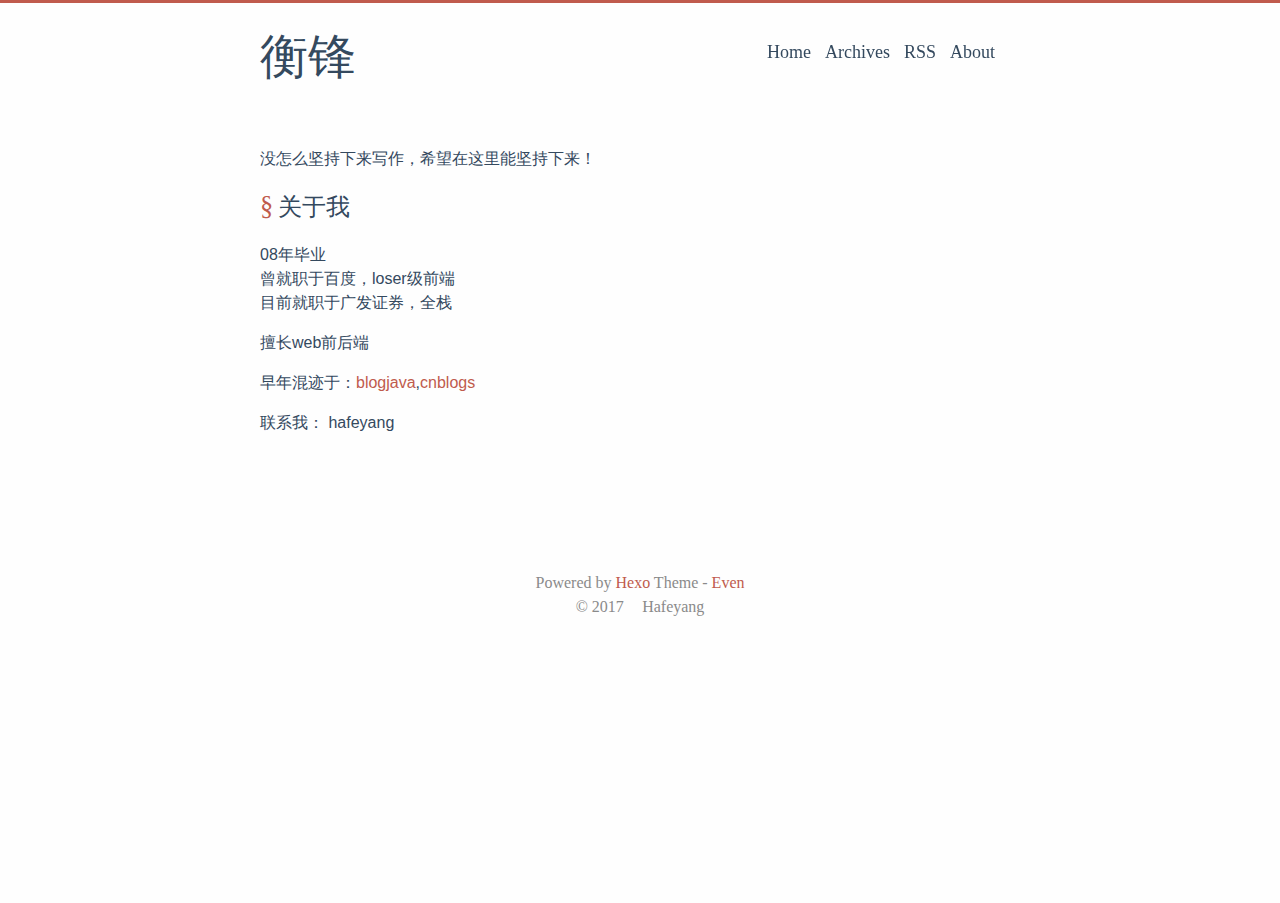
==== commit fbe80f71: "Site updated: 2017-03-20 11:16:11" ====
--- a/About-Me/index.html
+++ b/About-Me/index.html
@@ -1,5 +1,5 @@
 <!DOCTYPE html>
-<html lang="">
+<html lang="zh-Hans">
   <head>
     
 <meta charset="UTF-8"/>
@@ -20,7 +20,7 @@
 
 
 
-  <link rel="alternate" href="/atom.xml" title="Hexo">
+  <link rel="alternate" href="/atom.xml" title="衡锋">
 
 
 
@@ -29,19 +29,19 @@
 
 
 
-<link rel="canonical" href="http://yoursite.com/About-Me/"/>
-
-
-<meta name="description" content="About Me">
+<link rel="canonical" href="https://hafeyang.github.io/About-Me/"/>
+
+
+<meta name="description" content="没怎么坚持下来写作，希望在这里能坚持下来！">
 <meta property="og:type" content="website">
 <meta property="og:title" content="About Me">
-<meta property="og:url" content="http://yoursite.com/About-Me/index.html">
-<meta property="og:site_name" content="Hexo">
-<meta property="og:description" content="About Me">
-<meta property="og:updated_time" content="2017-03-17T08:22:52.000Z">
+<meta property="og:url" content="https://hafeyang.github.io/About-Me/index.html">
+<meta property="og:site_name" content="衡锋">
+<meta property="og:description" content="没怎么坚持下来写作，希望在这里能坚持下来！">
+<meta property="og:updated_time" content="2017-03-20T02:24:28.000Z">
 <meta name="twitter:card" content="summary">
 <meta name="twitter:title" content="About Me">
-<meta name="twitter:description" content="About Me">
+<meta name="twitter:description" content="没怎么坚持下来写作，希望在这里能坚持下来！">
 
 
 <link rel="stylesheet" type="text/css" href="/css/style.css?v=2.3.x" />
@@ -67,15 +67,25 @@
 
 
   
-
-
-
-    <title> About Me · Hexo </title>
+  <script type="text/javascript">
+    var _hmt = _hmt || [];
+    (function() {
+      var hm = document.createElement("script");
+      hm.src = "https://hm.baidu.com/hm.js?7ff01825c7580a520bb1c91a15642e99";
+      var s = document.getElementsByTagName("script")[0];
+      s.parentNode.insertBefore(hm, s);
+    })();
+  </script>
+
+
+
+
+    <title> About Me · 衡锋 </title>
   </head>
 
   <body><div id="mobile-navbar" class="mobile-navbar">
   <div class="mobile-header-logo">
-    <a href="/." class="logo">Hexo</a>
+    <a href="/." class="logo">衡锋</a>
   </div>
   <div class="mobile-navbar-icon">
     <span></span>
@@ -105,12 +115,30 @@
         </li>
       </a>
     
+      <a href="/atom.xml">
+        <li class="mobile-menu-item">
+          
+          
+            RSS
+          
+        </li>
+      </a>
+    
+      <a href="/About-Me/">
+        <li class="mobile-menu-item">
+          
+          
+            About
+          
+        </li>
+      </a>
+    
   </ul>
 </nav>
 
     <div class="container" id="mobile-panel">
       <header id="header" class="header"><div class="logo-wrapper">
-  <a href="/." class="logo">Hexo</a>
+  <a href="/." class="logo">衡锋</a>
 </div>
 
 <nav class="site-navbar">
@@ -131,6 +159,24 @@
             
             
               Archives
+            
+          </a>
+        </li>
+      
+        <li class="menu-item">
+          <a class="menu-item-link" href="/atom.xml">
+            
+            
+              RSS
+            
+          </a>
+        </li>
+      
+        <li class="menu-item">
+          <a class="menu-item-link" href="/About-Me/">
+            
+            
+              About
             
           </a>
         </li>
@@ -156,7 +202,13 @@
             
   <article class="post">
     <div class="post-content">
-      <h1 id="About-Me"><a href="#About-Me" class="headerlink" title="About Me"></a>About Me</h1>
+      <p>没怎么坚持下来写作，希望在这里能坚持下来！</p>
+<a id="more"></a>
+<h1 id="关于我"><a href="#关于我" class="headerlink" title="关于我"></a>关于我</h1><p>08年毕业<br>曾就职于百度，loser级前端<br>目前就职于广发证券，全栈</p>
+<p>擅长web前后端</p>
+<p>早年混迹于：<a href="http://www.blogjava.net/hafeyang" target="_blank" rel="external">blogjava</a>,<a href="http://www.cnblogs.com/hafeyang" target="_blank" rel="external">cnblogs</a></p>
+<p>联系我： hafeyang</p>
+
     </div>
   </article>
 
@@ -164,6 +216,10 @@
           
   <div class="comments" id="comments">
     
+      <div class="ds-thread" data-thread-key="About-Me/index.html"
+           data-title="About Me" data-url="https://hafeyang.github.io/About-Me/index.html">
+      </div>
+    
   </div>
 
         </div>  
@@ -175,24 +231,44 @@
     
       
         
-          <a href="mailto:your@email.com" class="iconfont icon-email" title="email"></a>
-        
-      
-    
-      
-    
-      
-    
-      
-    
-      
-    
-      
-    
-      
-    
-      
-    
+          <a href="mailto:hafeyang@gmail.com" class="iconfont icon-email" title="email"></a>
+        
+      
+    
+      
+    
+      
+        
+          <a href="https://twitter.com/hafeyang" class="iconfont icon-twitter" title="twitter"></a>
+        
+      
+    
+      
+        
+          <a href="https://facebook.com/hafeyang" class="iconfont icon-facebook" title="facebook"></a>
+        
+      
+    
+      
+    
+      
+    
+      
+        
+          <a href="https://www.github.com/hafeyang" class="iconfont icon-github" title="github"></a>
+        
+      
+    
+      
+        
+          <a href="https://weibo.com/hafeyang" class="iconfont icon-weibo" title="weibo"></a>
+        
+      
+    
+      
+        
+          <a href="https://zhihu.com/hafeyang" class="iconfont icon-zhihu" title="zhihu"></a>
+        
       
     
       
@@ -215,15 +291,13 @@
   <span class="copyright-year">
     
     &copy; 
-     
-      2015 - 
     
     2017
 
     <span class="heart">
       <i class="iconfont icon-heart"></i>
     </span>
-    <span class="author">John Doe</span>
+    <span class="author">Hafeyang</span>
   </span>
 </div>
       </footer>
@@ -235,6 +309,21 @@
 
     
   
+  
+
+  <script type="text/javascript">
+    var duoshuoQuery = {short_name:"hafeyang"};
+    (function() {
+      var ds = document.createElement('script');
+      ds.type = 'text/javascript';ds.async = true;
+      ds.id = 'duoshuo-script';
+      ds.src = (document.location.protocol == 'https:' ? 'https:' : 'http:') + '//static.duoshuo.com/embed.js';
+      ds.charset = 'UTF-8';
+      (document.getElementsByTagName('head')[0]
+      || document.getElementsByTagName('body')[0]).appendChild(ds);
+    })();
+  </script>
+
   
 
 
--- a/css/style.css
+++ b/css/style.css
@@ -0,0 +1,1274 @@
+@charset "UTF-8";
+@font-face {
+  font-family: 'Chancery';
+  src: url("../fonts/chancery/apple-chancery-webfont.eot");
+  src: local("Apple Chancery"), url("../fonts/chancery/apple-chancery-webfont.eot?#iefix") format("embedded-opentype"), url("../fonts/chancery/apple-chancery-webfont.woff2") format("woff2"), url("../fonts/chancery/apple-chancery-webfont.woff") format("woff"), url("../fonts/chancery/apple-chancery-webfont.ttf") format("truetype"), url("../fonts/chancery/apple-chancery-webfont.svg#apple-chancery") format("svg");
+  font-weight: lighter;
+  font-style: normal; }
+
+/*! normalize.css v3.0.2 | MIT License | git.io/normalize */
+/**
+ * 1. Set default font family to sans-serif.
+ * 2. Prevent iOS text size adjust after orientation change, without disabling
+ *    user zoom.
+ */
+html {
+  font-family: sans-serif;
+  /* 1 */
+  -ms-text-size-adjust: 100%;
+  /* 2 */
+  -webkit-text-size-adjust: 100%;
+  /* 2 */ }
+
+/**
+ * Remove default margin.
+ */
+body {
+  margin: 0; }
+
+/* HTML5 display definitions
+   ========================================================================== */
+/**
+ * Correct `block` display not defined for any HTML5 element in IE 8/9.
+ * Correct `block` display not defined for `details` or `summary` in IE 10/11
+ * and Firefox.
+ * Correct `block` display not defined for `main` in IE 11.
+ */
+article,
+aside,
+details,
+figcaption,
+figure,
+footer,
+header,
+hgroup,
+main,
+menu,
+nav,
+section,
+summary {
+  display: block; }
+
+/**
+ * 1. Correct `inline-block` display not defined in IE 8/9.
+ * 2. Normalize vertical alignment of `progress` in Chrome, Firefox, and Opera.
+ */
+audio,
+canvas,
+progress,
+video {
+  display: inline-block;
+  /* 1 */
+  vertical-align: baseline;
+  /* 2 */ }
+
+/**
+ * Prevent modern browsers from displaying `audio` without controls.
+ * Remove excess height in iOS 5 devices.
+ */
+audio:not([controls]) {
+  display: none;
+  height: 0; }
+
+/**
+ * Address `[hidden]` styling not present in IE 8/9/10.
+ * Hide the `template` element in IE 8/9/11, Safari, and Firefox < 22.
+ */
+[hidden],
+template {
+  display: none; }
+
+/* Links
+   ========================================================================== */
+/**
+ * Remove the gray background color from active links in IE 10.
+ */
+a {
+  background-color: transparent; }
+
+/**
+ * Improve readability when focused and also mouse hovered in all browsers.
+ */
+a:active,
+a:hover {
+  outline: 0; }
+
+/* Text-level semantics
+   ========================================================================== */
+/**
+ * Address styling not present in IE 8/9/10/11, Safari, and Chrome.
+ */
+abbr[title] {
+  border-bottom: 1px dotted; }
+
+/**
+ * Address style set to `bolder` in Firefox 4+, Safari, and Chrome.
+ */
+b,
+strong {
+  font-weight: bold; }
+
+/**
+ * Address styling not present in Safari and Chrome.
+ */
+dfn {
+  font-style: italic; }
+
+/**
+ * Address variable `h1` font-size and margin within `section` and `article`
+ * contexts in Firefox 4+, Safari, and Chrome.
+ */
+h1 {
+  font-size: 2em;
+  margin: 0.67em 0; }
+
+/**
+ * Address styling not present in IE 8/9.
+ */
+mark {
+  background: #ff0;
+  color: #000; }
+
+/**
+ * Address inconsistent and variable font size in all browsers.
+ */
+small {
+  font-size: 80%; }
+
+/**
+ * Prevent `sub` and `sup` affecting `line-height` in all browsers.
+ */
+sub,
+sup {
+  font-size: 75%;
+  line-height: 0;
+  position: relative;
+  vertical-align: baseline; }
+
+sup {
+  top: -0.5em; }
+
+sub {
+  bottom: -0.25em; }
+
+/* Embedded content
+   ========================================================================== */
+/**
+ * Remove border when inside `a` element in IE 8/9/10.
+ */
+img {
+  border: 0; }
+
+/**
+ * Correct overflow not hidden in IE 9/10/11.
+ */
+svg:not(:root) {
+  overflow: hidden; }
+
+/* Grouping content
+   ========================================================================== */
+/**
+ * Address margin not present in IE 8/9 and Safari.
+ */
+figure {
+  margin: 1em 40px; }
+
+/**
+ * Address differences between Firefox and other browsers.
+ */
+hr {
+  -moz-box-sizing: content-box;
+  box-sizing: content-box;
+  height: 0; }
+
+/**
+ * Contain overflow in all browsers.
+ */
+pre {
+  overflow: auto; }
+
+/**
+ * Address odd `em`-unit font size rendering in all browsers.
+ */
+code,
+kbd,
+pre,
+samp {
+  font-family: monospace, monospace;
+  font-size: 1em; }
+
+/* Forms
+   ========================================================================== */
+/**
+ * Known limitation: by default, Chrome and Safari on OS X allow very limited
+ * styling of `select`, unless a `border` property is set.
+ */
+/**
+ * 1. Correct color not being inherited.
+ *    Known issue: affects color of disabled elements.
+ * 2. Correct font properties not being inherited.
+ * 3. Address margins set differently in Firefox 4+, Safari, and Chrome.
+ */
+button,
+input,
+optgroup,
+select,
+textarea {
+  color: inherit;
+  /* 1 */
+  font: inherit;
+  /* 2 */
+  margin: 0;
+  /* 3 */ }
+
+/**
+ * Address `overflow` set to `hidden` in IE 8/9/10/11.
+ */
+button {
+  overflow: visible; }
+
+/**
+ * Address inconsistent `text-transform` inheritance for `button` and `select`.
+ * All other form control elements do not inherit `text-transform` values.
+ * Correct `button` style inheritance in Firefox, IE 8/9/10/11, and Opera.
+ * Correct `select` style inheritance in Firefox.
+ */
+button,
+select {
+  text-transform: none; }
+
+/**
+ * 1. Avoid the WebKit bug in Android 4.0.* where (2) destroys native `audio`
+ *    and `video` controls.
+ * 2. Correct inability to style clickable `input` types in iOS.
+ * 3. Improve usability and consistency of cursor style between image-type
+ *    `input` and others.
+ */
+button,
+html input[type="button"],
+input[type="reset"],
+input[type="submit"] {
+  -webkit-appearance: button;
+  /* 2 */
+  cursor: pointer;
+  /* 3 */ }
+
+/**
+ * Re-set default cursor for disabled elements.
+ */
+button[disabled],
+html input[disabled] {
+  cursor: default; }
+
+/**
+ * Remove inner padding and border in Firefox 4+.
+ */
+button::-moz-focus-inner,
+input::-moz-focus-inner {
+  border: 0;
+  padding: 0; }
+
+/**
+ * Address Firefox 4+ setting `line-height` on `input` using `!important` in
+ * the UA stylesheet.
+ */
+input {
+  line-height: normal; }
+
+/**
+ * It's recommended that you don't attempt to style these elements.
+ * Firefox's implementation doesn't respect box-sizing, padding, or width.
+ *
+ * 1. Address box sizing set to `content-box` in IE 8/9/10.
+ * 2. Remove excess padding in IE 8/9/10.
+ */
+input[type="checkbox"],
+input[type="radio"] {
+  box-sizing: border-box;
+  /* 1 */
+  padding: 0;
+  /* 2 */ }
+
+/**
+ * Fix the cursor style for Chrome's increment/decrement buttons. For certain
+ * `font-size` values of the `input`, it causes the cursor style of the
+ * decrement button to change from `default` to `text`.
+ */
+input[type="number"]::-webkit-inner-spin-button,
+input[type="number"]::-webkit-outer-spin-button {
+  height: auto; }
+
+/**
+ * 1. Address `appearance` set to `searchfield` in Safari and Chrome.
+ * 2. Address `box-sizing` set to `border-box` in Safari and Chrome
+ *    (include `-moz` to future-proof).
+ */
+input[type="search"] {
+  -webkit-appearance: textfield;
+  /* 1 */
+  -moz-box-sizing: content-box;
+  -webkit-box-sizing: content-box;
+  /* 2 */
+  box-sizing: content-box; }
+
+/**
+ * Remove inner padding and search cancel button in Safari and Chrome on OS X.
+ * Safari (but not Chrome) clips the cancel button when the search input has
+ * padding (and `textfield` appearance).
+ */
+input[type="search"]::-webkit-search-cancel-button,
+input[type="search"]::-webkit-search-decoration {
+  -webkit-appearance: none; }
+
+/**
+ * Define consistent border, margin, and padding.
+ */
+fieldset {
+  border: 1px solid #c0c0c0;
+  margin: 0 2px;
+  padding: 0.35em 0.625em 0.75em; }
+
+/**
+ * 1. Correct `color` not being inherited in IE 8/9/10/11.
+ * 2. Remove padding so people aren't caught out if they zero out fieldsets.
+ */
+legend {
+  border: 0;
+  /* 1 */
+  padding: 0;
+  /* 2 */ }
+
+/**
+ * Remove default vertical scrollbar in IE 8/9/10/11.
+ */
+textarea {
+  overflow: auto; }
+
+/**
+ * Don't inherit the `font-weight` (applied by a rule above).
+ * NOTE: the default cannot safely be changed in Chrome and Safari on OS X.
+ */
+optgroup {
+  font-weight: bold; }
+
+/* Tables
+   ========================================================================== */
+/**
+ * Remove most spacing between table cells.
+ */
+table {
+  border-collapse: collapse;
+  border-spacing: 0; }
+
+td,
+th {
+  padding: 0; }
+
+html {
+  font-size: 16px;
+  box-sizing: border-box; }
+
+body {
+  padding: 0;
+  margin: 0;
+  font-family: "Source Sans Pro", "Helvetica Neue", Arial, sans-serif;
+  font-weight: normal;
+  -webkit-font-smoothing: antialiased;
+  -moz-osx-font-smoothing: grayscale;
+  line-height: 1.5;
+  color: #34495e;
+  background: #fefefe;
+  scroll-behavior: smooth;
+  border-top: 3px solid #c05b4d; }
+
+@media screen and (max-width: 800px) {
+  body {
+    border-top: 0; } }
+
+::selection {
+  background: #c05b4d;
+  color: #fff; }
+
+img {
+  max-width: 100%;
+  height: auto;
+  display: inline-block;
+  vertical-align: middle; }
+
+a {
+  color: #34495e;
+  text-decoration: none; }
+
+h1 {
+  font-size: 1.5rem;
+  font-family: Athelas, STHeiti, Microsoft Yahei, serif; }
+
+h2 {
+  font-size: 1.4rem;
+  font-family: Athelas, STHeiti, Microsoft Yahei, serif; }
+
+h3 {
+  font-size: 1.3rem;
+  font-family: Athelas, STHeiti, Microsoft Yahei, serif; }
+
+h4 {
+  font-size: 1.2rem;
+  font-family: Athelas, STHeiti, Microsoft Yahei, serif; }
+
+h5 {
+  font-size: 1.1rem;
+  font-family: Athelas, STHeiti, Microsoft Yahei, serif; }
+
+h6 {
+  font-size: 1rem;
+  font-family: Athelas, STHeiti, Microsoft Yahei, serif; }
+
+.container {
+  margin: 0 auto;
+  width: 800px; }
+
+@media screen and (max-width: 800px) {
+  .container {
+    width: 100%;
+    box-shadow: -1px -5px 5px #cacaca; } }
+
+.content-wrapper {
+  padding: 0 20px; }
+
+.video-container {
+  position: relative;
+  padding-bottom: 56.25%;
+  /* 16:9 */
+  padding-top: 25px;
+  height: 0; }
+
+.video-container iframe {
+  position: absolute;
+  top: 0;
+  left: 0;
+  width: 100%;
+  height: 100%; }
+
+.header {
+  padding: 20px 20px; }
+  .header:before, .header:after {
+    content: " ";
+    display: table; }
+  .header:after {
+    clear: both; }
+  .header .logo-wrapper {
+    float: left; }
+    .header .logo-wrapper .logo {
+      font-size: 48px;
+      font-family: "Chancery", cursive, LiSu, sans-serif; }
+  @media screen and (max-width: 800px) {
+    .header .logo-wrapper {
+      display: none; } }
+  .header .site-navbar {
+    float: right; }
+    .header .site-navbar .menu {
+      display: inline-block;
+      position: relative;
+      padding-left: 0;
+      padding-right: 25px;
+      font-family: Athelas, STHeiti, Microsoft Yahei, serif; }
+      .header .site-navbar .menu .menu-item {
+        display: inline-block;
+        display: inline-block;
+        vertical-align: middle;
+        transform: translateZ(0);
+        backface-visibility: hidden;
+        box-shadow: 0 0 1px transparent;
+        position: relative;
+        overflow: hidden; }
+        .header .site-navbar .menu .menu-item + .menu-item {
+          margin-left: 10px; }
+        .header .site-navbar .menu .menu-item:before {
+          content: '';
+          position: absolute;
+          z-index: -1;
+          height: 2px;
+          bottom: 0;
+          left: 51%;
+          right: 51%;
+          background: #c05b4d;
+          transition-duration: 0.2s;
+          transition-property: right, left;
+          transition-timing-function: ease-out; }
+        .header .site-navbar .menu .menu-item.active:before, .header .site-navbar .menu .menu-item:active:before, .header .site-navbar .menu .menu-item:focus:before, .header .site-navbar .menu .menu-item:hover:before {
+          right: 0;
+          left: 0; }
+      .header .site-navbar .menu .menu-search {
+        display: inline-block;
+        position: absolute;
+        top: 0;
+        right: 0;
+        width: 1em;
+        height: 1.5em;
+        background: #fefefe;
+        overflow: hidden;
+        transition-duration: 0.2s;
+        transition-property: width;
+        transition-timing-function: ease-out; }
+        .header .site-navbar .menu .menu-search .search-input {
+          width: calc(100% - 45px);
+          height: 100%;
+          border: 0;
+          outline: 0; }
+        .header .site-navbar .menu .menu-search.expanded {
+          width: 101%;
+          height: 100%;
+          padding-left: 5px;
+          margin: 0;
+          border: 1px solid #e6e6e6;
+          border-radius: 50px;
+          box-sizing: border-box; }
+      .header .site-navbar .menu .menu-item-link {
+        font-size: 18px; }
+  @media screen and (max-width: 800px) {
+    .header .site-navbar {
+      display: none; } }
+
+@media screen and (max-width: 800px) {
+  .header {
+    padding: 50px 0 0;
+    text-align: center; } }
+
+.posts {
+  margin-bottom: 20px;
+  border-bottom: 1px solid #e6e6e6; }
+
+.post {
+  padding: 1em 0 2em; }
+  .post + .post {
+    border-top: 1px solid #e6e6e6; }
+  .post .post-header .post-title {
+    margin: 0;
+    font-size: 27px;
+    font-weight: 400;
+    font-family: Athelas, STHeiti, Microsoft Yahei, serif; }
+  .post .post-header .post-link {
+    display: inline-block;
+    vertical-align: middle;
+    transform: translateZ(0);
+    backface-visibility: hidden;
+    box-shadow: 0 0 1px transparent;
+    position: relative;
+    overflow: hidden; }
+    .post .post-header .post-link:before {
+      content: '';
+      position: absolute;
+      z-index: -1;
+      height: 2px;
+      bottom: 0;
+      left: 51%;
+      right: 51%;
+      background: #c05b4d;
+      transition-duration: 0.2s;
+      transition-property: right, left;
+      transition-timing-function: ease-out; }
+    .post .post-header .post-link.active:before, .post .post-header .post-link:active:before, .post .post-header .post-link:focus:before, .post .post-header .post-link:hover:before {
+      right: 0;
+      left: 0; }
+  .post .post-header .post-meta {
+    margin-top: 5px; }
+    .post .post-header .post-meta .post-time {
+      color: #8a8a8a; }
+  .post .post-toc {
+    position: absolute;
+    width: 200px;
+    margin-left: 800px;
+    padding: 10px;
+    font-family: Athelas, STHeiti, Microsoft Yahei, serif;
+    border-radius: 5px;
+    background: rgba(248, 245, 236, 0.6);
+    box-shadow: 1px 1px 2px rgba(0, 0, 0, 0.125);
+    word-wrap: break-word;
+    box-sizing: border-box;
+    max-height: calc(100% - 40px);
+    overflow-y: auto; }
+    .post .post-toc .post-toc-title {
+      margin: 0 10px;
+      font-size: 20px;
+      font-weight: 400;
+      text-transform: uppercase; }
+    .post .post-toc .post-toc-content {
+      font-size: 15px; }
+      .post .post-toc .post-toc-content .toc,
+      .post .post-toc .post-toc-content .toc-child {
+        list-style: square; }
+      .post .post-toc .post-toc-content .toc {
+        margin: 10px 0;
+        padding-left: 20px; }
+        .post .post-toc .post-toc-content .toc .toc-child {
+          padding-left: 15px; }
+      .post .post-toc .post-toc-content .toc-link.active {
+        color: #c05b4d; }
+  @media screen and (max-width: 800px) {
+    .post .post-toc {
+      display: none; } }
+  .post .post-content h1 {
+    font-weight: 400;
+    font-family: Athelas, STHeiti, Microsoft Yahei, serif; }
+  .post .post-content h2 {
+    font-weight: 400;
+    font-family: Athelas, STHeiti, Microsoft Yahei, serif; }
+  .post .post-content h3 {
+    font-weight: 400;
+    font-family: Athelas, STHeiti, Microsoft Yahei, serif; }
+  .post .post-content h4 {
+    font-weight: 400;
+    font-family: Athelas, STHeiti, Microsoft Yahei, serif; }
+  .post .post-content h5 {
+    font-weight: 400;
+    font-family: Athelas, STHeiti, Microsoft Yahei, serif; }
+  .post .post-content h6 {
+    font-weight: 400;
+    font-family: Athelas, STHeiti, Microsoft Yahei, serif; }
+  .post .post-content .headerlink:hover {
+    border-bottom: 0; }
+  .post .post-content .headerlink::before {
+    content: "§";
+    margin-right: 5px;
+    font-size: 1.1em;
+    color: #c05b4d; }
+  .post .post-content a {
+    color: #c05b4d;
+    word-break: break-all; }
+    .post .post-content a:hover {
+      border-bottom: 1px solid #c05b4d; }
+    .post .post-content a.fancybox {
+      border: 0; }
+  .post .post-content blockquote {
+    margin: 2em 0;
+    padding: 10px 20px;
+    position: relative;
+    color: rgba(52, 73, 94, 0.8);
+    background-color: rgba(192, 91, 77, 0.05);
+    border-left: 3px solid rgba(192, 91, 77, 0.3);
+    box-shadow: 1px 1px 2px rgba(0, 0, 0, 0.125); }
+    .post .post-content blockquote p {
+      margin: 0; }
+  .post .post-content img {
+    display: inline-block;
+    max-width: 100%; }
+  .post .post-content > table {
+    max-width: 100%;
+    margin: 10px 0;
+    border-spacing: 0;
+    box-shadow: 2px 2px 3px rgba(0, 0, 0, 0.125); }
+    .post .post-content > table th, .post .post-content > table td {
+      padding: 5px 15px;
+      border: 1px double #f4efe1; }
+  .post .post-content code, .post .post-content pre {
+    padding: 7px;
+    font-size: 13px;
+    font-family: Consolas, Monaco, Menlo, Consolas, monospace;
+    background: #f8f5ec; }
+  .post .post-content code {
+    padding: 3px 5px;
+    border-radius: 4px;
+    color: #c7254e; }
+  .post .post-content .highlight {
+    margin: 1em 0;
+    border-radius: 5px;
+    overflow-x: auto;
+    box-shadow: 1px 1px 2px rgba(0, 0, 0, 0.125); }
+    .post .post-content .highlight table {
+      position: relative; }
+      .post .post-content .highlight table::after {
+        position: absolute;
+        top: 0;
+        right: 0;
+        left: 0;
+        padding: 2px 7px;
+        font-size: 13px;
+        font-weight: bold;
+        color: #cacaca;
+        background: #f4efe1;
+        content: 'Code'; }
+    .post .post-content .highlight.html > ::after {
+      content: "HTML"; }
+    .post .post-content .highlight.js > ::after {
+      content: "JavaScript"; }
+    .post .post-content .highlight.bash > ::after {
+      content: "Bash"; }
+    .post .post-content .highlight.css > ::after {
+      content: "CSS"; }
+    .post .post-content .highlight.scss > ::after {
+      content: "Scss"; }
+    .post .post-content .highlight.java > ::after {
+      content: "Java"; }
+    .post .post-content .highlight.xml > ::after {
+      content: "XML"; }
+    .post .post-content .highlight.python > ::after {
+      content: "Python"; }
+    .post .post-content .highlight.json > ::after {
+      content: "JSON"; }
+    .post .post-content .highlight.swift > ::after {
+      content: "Swift"; }
+    .post .post-content .highlight.ruby > ::after {
+      content: "Ruby"; }
+    .post .post-content .highlight.php > ::after {
+      content: "PHP"; }
+    .post .post-content .highlight.c > ::after {
+      content: "C"; }
+    .post .post-content .highlight.cpp > ::after {
+      content: "C++"; }
+    .post .post-content .highlight.scheme > ::after {
+      content: "Scheme"; }
+    .post .post-content .highlight.objectivec > ::after {
+      content: "Objective-C"; }
+    .post .post-content .highlight.yml > ::after {
+      content: "YAML"; }
+    .post .post-content .highlight.stylus > ::after {
+      content: "Stylus"; }
+    .post .post-content .highlight.sql > ::after {
+      content: "SQL"; }
+    .post .post-content .highlight.http > ::after {
+      content: "HTTP"; }
+    .post .post-content .highlight .code pre {
+      margin: 0;
+      padding: 30px 10px 10px; }
+    .post .post-content .highlight .gutter {
+      width: 10px;
+      color: #cacaca; }
+      .post .post-content .highlight .gutter pre {
+        margin: 0;
+        padding: 30px 7px 10px; }
+    .post .post-content .highlight .line {
+      height: 20px; }
+    .post .post-content .highlight table, .post .post-content .highlight tr, .post .post-content .highlight td {
+      margin: 0;
+      padding: 0;
+      width: 100%;
+      border-collapse: collapse; }
+    .post .post-content .highlight .code .comment,
+    .post .post-content .highlight .code .quote {
+      color: #93a1a1; }
+    .post .post-content .highlight .code .keyword,
+    .post .post-content .highlight .code .selector-tag,
+    .post .post-content .highlight .code .addition {
+      color: #859900; }
+    .post .post-content .highlight .code .number,
+    .post .post-content .highlight .code .string,
+    .post .post-content .highlight .code .meta .meta-string,
+    .post .post-content .highlight .code .literal,
+    .post .post-content .highlight .code .doctag,
+    .post .post-content .highlight .code .regexp {
+      color: #2aa198; }
+    .post .post-content .highlight .code .attribute,
+    .post .post-content .highlight .code .attr,
+    .post .post-content .highlight .code .variable,
+    .post .post-content .highlight .code .template-variable,
+    .post .post-content .highlight .code .class .title,
+    .post .post-content .highlight .code .type {
+      color: #b58900; }
+    .post .post-content .highlight .code .symbol,
+    .post .post-content .highlight .code .bullet,
+    .post .post-content .highlight .code .subst,
+    .post .post-content .highlight .code .meta,
+    .post .post-content .highlight .code .meta .keyword,
+    .post .post-content .highlight .code .selector-attr,
+    .post .post-content .highlight .code .selector-pseudo,
+    .post .post-content .highlight .code .link {
+      color: #cb4b16; }
+    .post .post-content .highlight .code .built_in,
+    .post .post-content .highlight .code .deletion {
+      color: #dc322f; }
+  .post .post-content .read-more .read-more-link {
+    color: #c05b4d;
+    font-size: 1.1em;
+    font-family: Athelas, STHeiti, Microsoft Yahei, serif; }
+    .post .post-content .read-more .read-more-link:hover {
+      border-bottom: 1px solid #c05b4d; }
+  .post .post-copyright {
+    margin-top: 20px;
+    padding-top: 10px;
+    border-top: 1px dashed #e6e6e6; }
+    .post .post-copyright .copyright-item {
+      margin: 5px 0; }
+      .post .post-copyright .copyright-item.lincese {
+        font-weight: bold; }
+      .post .post-copyright .copyright-item a {
+        text-decoration: underline; }
+  .post .post-reward {
+    margin-top: 20px;
+    padding-top: 10px;
+    text-align: center;
+    border-top: 1px dashed #e6e6e6; }
+    .post .post-reward .reward-button {
+      margin: 15px 0;
+      padding: 3px 7px;
+      display: inline-block;
+      color: #c05b4d;
+      border: 1px solid #c05b4d;
+      border-radius: 5px;
+      cursor: pointer; }
+      .post .post-reward .reward-button:hover {
+        color: #fefefe;
+        background-color: #c05b4d;
+        transition: 0.5s; }
+    .post .post-reward #reward:checked ~ .qr-code {
+      display: block; }
+    .post .post-reward #reward:checked ~ .reward-button {
+      display: none; }
+    .post .post-reward .qr-code {
+      display: none;
+      margin-top: 15px; }
+      .post .post-reward .qr-code .qr-code-image {
+        display: inline-block;
+        min-width: 200px;
+        width: 40%; }
+      .post .post-reward .qr-code .image {
+        width: 200px;
+        height: 200px; }
+  .post .post-footer {
+    margin-top: 20px;
+    border-top: 1px solid #e6e6e6;
+    font-family: Athelas, STHeiti, Microsoft Yahei, serif; }
+    .post .post-footer .post-tags {
+      padding: 15px 0; }
+      .post .post-footer .post-tags a {
+        margin-right: 5px;
+        color: #c05b4d;
+        word-break: break-all; }
+        .post .post-footer .post-tags a::before {
+          content: '#'; }
+    .post .post-footer .post-nav {
+      margin: 1em 0; }
+      .post .post-footer .post-nav:before, .post .post-footer .post-nav:after {
+        content: " ";
+        display: table; }
+      .post .post-footer .post-nav:after {
+        clear: both; }
+      .post .post-footer .post-nav .prev,
+      .post .post-footer .post-nav .next {
+        font-weight: 600;
+        font-size: 18px;
+        font-family: Athelas, STHeiti, Microsoft Yahei, serif;
+        transition-property: transform;
+        transition-timing-function: ease-out;
+        transition-duration: 0.3s; }
+      .post .post-footer .post-nav .prev {
+        float: left; }
+        .post .post-footer .post-nav .prev:hover {
+          color: #c05b4d;
+          transform: translateX(-4px); }
+      .post .post-footer .post-nav .next {
+        float: right; }
+        .post .post-footer .post-nav .next:hover {
+          color: #c05b4d;
+          transform: translateX(4px); }
+      .post .post-footer .post-nav .nav-mobile {
+        display: none; }
+  @media screen and (max-width: 800px) {
+    .post .post-footer .post-nav .nav-default {
+      display: none; }
+    .post .post-footer .post-nav .nav-mobile {
+      display: inline; } }
+
+.pagination {
+  margin: 2em 0; }
+  .pagination:before, .pagination:after {
+    content: " ";
+    display: table; }
+  .pagination:after {
+    clear: both; }
+  .pagination .prev,
+  .pagination .next {
+    font-weight: 600;
+    font-size: 20px;
+    font-family: Athelas, STHeiti, Microsoft Yahei, serif;
+    transition-property: transform;
+    transition-timing-function: ease-out;
+    transition-duration: 0.3s; }
+  .pagination .prev {
+    float: left; }
+    .pagination .prev:hover {
+      color: #c05b4d;
+      transform: translateX(-4px); }
+  .pagination .next {
+    float: right; }
+    .pagination .next:hover {
+      color: #c05b4d;
+      transform: translateX(4px); }
+
+.footer {
+  margin-top: 2em; }
+  .footer .social-links {
+    text-align: center; }
+    .footer .social-links .iconfont {
+      font-size: 30px; }
+      .footer .social-links .iconfont + .iconfont {
+        margin-left: 10px; }
+      .footer .social-links .iconfont:hover {
+        color: #c05b4d; }
+  .footer .copyright {
+    margin: 10px 0;
+    color: #8a8a8a;
+    text-align: center;
+    font-family: Athelas, STHeiti, Microsoft Yahei, serif; }
+    .footer .copyright .hexo-link,
+    .footer .copyright .theme-link {
+      color: #c05b4d; }
+    .footer .copyright .copyright-year {
+      display: block; }
+      .footer .copyright .copyright-year .heart {
+        font-size: 14px; }
+
+.archive {
+  margin: 2em 0px;
+  max-width: 550px; }
+  .archive .archive-title {
+    font-family: Athelas, STHeiti, Microsoft Yahei, serif; }
+    .archive .archive-title.tag, .archive .archive-title.category {
+      margin: 15px 0; }
+    .archive .archive-title .archive-name {
+      margin: 0;
+      display: inline-block;
+      font-weight: 400;
+      font-size: 30px;
+      line-height: 32px; }
+    .archive .archive-title .archive-post-counter {
+      margin-left: 5px;
+      color: #8a8a8a; }
+  .archive .collection-title {
+    font-family: Athelas, STHeiti, Microsoft Yahei, serif; }
+    .archive .collection-title .archive-year {
+      margin: 15px 0;
+      font-weight: 400;
+      font-size: 28px;
+      line-height: 30px; }
+  .archive .archive-post {
+    padding: 3px 20px;
+    border-left: 1px solid #cacaca; }
+    .archive .archive-post .archive-post-time {
+      margin-right: 10px;
+      color: #8a8a8a; }
+    .archive .archive-post .archive-post-title .archive-post-link {
+      color: #c05b4d; }
+    .archive .archive-post::first-child {
+      margin-top: 10px; }
+    .archive .archive-post:hover {
+      border-left: 3px solid #c05b4d;
+      transition: 0.2s ease-out;
+      transform: translateX(4px); }
+      .archive .archive-post:hover .archive-post-time {
+        color: #717171; }
+      .archive .archive-post:hover .archive-post-title .archive-post-link {
+        color: #a14639; }
+
+@media screen and (max-width: 800px) {
+  .archive {
+    margin-left: auto;
+    margin-right: auto; }
+    .archive .archive-title .archive-name {
+      font-size: 26px; }
+    .archive .collection-title .archive-year {
+      margin: 10px 0;
+      font-size: 24px; }
+    .archive .archive-post {
+      padding: 5px 10px; }
+      .archive .archive-post .archive-post-time {
+        font-size: 13px;
+        display: block; } }
+
+.tag-cloud {
+  margin: 2em 0 3em;
+  text-align: center;
+  font-family: Athelas, STHeiti, Microsoft Yahei, serif; }
+  .tag-cloud .tag-cloud-title {
+    display: inline-block;
+    font-size: 18px;
+    color: #c05b4d;
+    border-bottom: 2px solid #c05b4d; }
+  .tag-cloud .tag-cloud-tags {
+    margin: 10px 0; }
+    .tag-cloud .tag-cloud-tags a {
+      display: inline-block;
+      position: relative;
+      margin: 5px 10px;
+      word-wrap: break-word;
+      transition-duration: 0.2s;
+      transition-property: transform;
+      transition-timing-function: ease-out; }
+      .tag-cloud .tag-cloud-tags a:active, .tag-cloud .tag-cloud-tags a:focus, .tag-cloud .tag-cloud-tags a:hover {
+        color: #c05b4d;
+        transform: scale(1.1); }
+
+.categories {
+  margin: 2em 0 3em;
+  text-align: center;
+  font-family: Athelas, STHeiti, Microsoft Yahei, serif; }
+  .categories .categories-title {
+    display: inline-block;
+    font-size: 18px;
+    color: #c05b4d;
+    border-bottom: 2px solid #c05b4d; }
+  .categories .categories-tags {
+    margin: 10px 0; }
+    .categories .categories-tags .category-link {
+      display: inline-block;
+      position: relative;
+      margin: 5px 10px;
+      word-wrap: break-word;
+      transition-duration: 0.2s;
+      transition-property: transform;
+      transition-timing-function: ease-out; }
+      .categories .categories-tags .category-link .category-count {
+        display: inline-block;
+        position: relative;
+        top: -8px;
+        right: -2px;
+        color: #c05b4d;
+        font-size: 12px; }
+      .categories .categories-tags .category-link:active, .categories .categories-tags .category-link:focus, .categories .categories-tags .category-link:hover {
+        color: #c05b4d;
+        transform: scale(1.1); }
+
+@font-face {
+  font-family: 'iconfont';
+  /* project id 96542 */
+  src: url("//at.alicdn.com/t/font_n3xm3lv282jfw29.eot");
+  src: url("//at.alicdn.com/t/font_n3xm3lv282jfw29.eot?#iefix") format("embedded-opentype"), url("//at.alicdn.com/t/font_n3xm3lv282jfw29.woff") format("woff"), url("//at.alicdn.com/t/font_n3xm3lv282jfw29.ttf") format("truetype"), url("//at.alicdn.com/t/font_n3xm3lv282jfw29.svg#iconfont") format("svg"); }
+
+.iconfont {
+  font-family: "iconfont" !important;
+  font-style: normal;
+  -webkit-font-smoothing: antialiased;
+  -webkit-text-stroke-width: 0.2px;
+  -moz-osx-font-smoothing: grayscale;
+  cursor: pointer; }
+
+.icon-linkedin:before {
+  content: "\e60d";
+  position: relative;
+  top: -4px; }
+
+.icon-twitter:before {
+  content: "\e600"; }
+
+.icon-weibo:before {
+  content: "\e602"; }
+
+.icon-stack-overflow:before {
+  content: "\e603";
+  font-size: .85em;
+  position: relative;
+  top: -4px; }
+
+.icon-email:before {
+  content: "\e605";
+  position: relative;
+  top: -2px; }
+
+.icon-facebook:before {
+  content: "\e601";
+  font-size: .95em;
+  position: relative;
+  top: -2px; }
+
+.icon-github:before {
+  content: "\e606";
+  position: relative;
+  top: -3px; }
+
+.icon-rss:before {
+  content: "\e604"; }
+
+.icon-google:before {
+  content: "\e609"; }
+
+.icon-zhihu:before {
+  content: "\e607";
+  font-size: .9em;
+  position: relative;
+  top: -2px; }
+
+.icon-pocket:before {
+  content: "\e856"; }
+
+/* Generic Icon */
+.icon-heart:before {
+  content: "\e608"; }
+
+.icon-right:before {
+  content: "\e60a"; }
+
+.icon-left:before {
+  content: "\e60b"; }
+
+.icon-up:before {
+  content: "\e60c"; }
+
+.icon-search:before {
+  content: "\e60e"; }
+
+.icon-close:before {
+  content: "\e60f"; }
+
+.slideout-menu {
+  position: fixed;
+  top: 0;
+  left: 0px;
+  bottom: 0;
+  width: 180px;
+  min-height: 100vh;
+  overflow-y: hidden;
+  -webkit-overflow-scrolling: touch;
+  z-index: 0;
+  display: none; }
+
+.slideout-panel {
+  position: relative;
+  z-index: 1;
+  background-color: #fefefe;
+  min-height: 100vh; }
+
+.slideout-open,
+.slideout-open body,
+.slideout-open .slideout-panel {
+  overflow: hidden; }
+
+.slideout-open .slideout-menu {
+  display: block; }
+
+.mobile-navbar {
+  display: none;
+  position: fixed;
+  top: 0;
+  left: 0;
+  width: 100%;
+  height: 50px;
+  background: #fefefe;
+  box-shadow: 0px 2px 2px #cacaca;
+  text-align: center;
+  transition: transform 300ms ease;
+  z-index: 99; }
+  .mobile-navbar.fixed-open {
+    transform: translate3d(180px, 0px, 0px); }
+  .mobile-navbar .mobile-header-logo {
+    display: inline-block;
+    margin-right: 50px; }
+    .mobile-navbar .mobile-header-logo .logo {
+      font-size: 22px;
+      line-height: 50px;
+      font-family: "Chancery", cursive, LiSu, sans-serif; }
+  .mobile-navbar .mobile-navbar-icon {
+    color: #c05b4d;
+    height: 50px;
+    width: 50px;
+    font-size: 24px;
+    text-align: center;
+    float: left;
+    position: relative;
+    transition: background 0.5s; }
+
+@keyframes clickfirst {
+  0% {
+    transform: translateY(6px) rotate(0deg); }
+  100% {
+    transform: translateY(0) rotate(45deg); } }
+
+@keyframes clickmid {
+  0% {
+    opacity: 1; }
+  100% {
+    opacity: 0; } }
+
+@keyframes clicklast {
+  0% {
+    transform: translateY(-6px) rotate(0deg); }
+  100% {
+    transform: translateY(0) rotate(-45deg); } }
+
+@keyframes outfirst {
+  0% {
+    transform: translateY(0) rotate(-45deg); }
+  100% {
+    transform: translateY(-6px) rotate(0deg); } }
+
+@keyframes outmid {
+  0% {
+    opacity: 0; }
+  100% {
+    opacity: 1; } }
+
+@keyframes outlast {
+  0% {
+    transform: translateY(0) rotate(45deg); }
+  100% {
+    transform: translateY(6px) rotate(0deg); } }
+    .mobile-navbar .mobile-navbar-icon span {
+      position: absolute;
+      left: calc((100% - 20px) / 2);
+      top: calc((100% - 1px) / 2);
+      width: 20px;
+      height: 1px;
+      background-color: #c05b4d; }
+      .mobile-navbar .mobile-navbar-icon span:nth-child(1) {
+        transform: translateY(6px) rotate(0deg); }
+      .mobile-navbar .mobile-navbar-icon span:nth-child(3) {
+        transform: translateY(-6px) rotate(0deg); }
+    .mobile-navbar .mobile-navbar-icon.icon-click span:nth-child(1) {
+      animation-duration: 0.5s;
+      animation-fill-mode: both;
+      animation-name: clickfirst; }
+    .mobile-navbar .mobile-navbar-icon.icon-click span:nth-child(2) {
+      animation-duration: 0.2s;
+      animation-fill-mode: both;
+      animation-name: clickmid; }
+    .mobile-navbar .mobile-navbar-icon.icon-click span:nth-child(3) {
+      animation-duration: 0.5s;
+      animation-fill-mode: both;
+      animation-name: clicklast; }
+    .mobile-navbar .mobile-navbar-icon.icon-out span:nth-child(1) {
+      animation-duration: 0.5s;
+      animation-fill-mode: both;
+      animation-name: outfirst; }
+    .mobile-navbar .mobile-navbar-icon.icon-out span:nth-child(2) {
+      animation-duration: 0.2s;
+      animation-fill-mode: both;
+      animation-name: outmid; }
+    .mobile-navbar .mobile-navbar-icon.icon-out span:nth-child(3) {
+      animation-duration: 0.5s;
+      animation-fill-mode: both;
+      animation-name: outlast; }
+
+.mobile-menu {
+  background-color: rgba(248, 245, 236, 0.5); }
+  .mobile-menu .mobile-menu-list {
+    position: relative;
+    list-style: none;
+    margin-top: 50px;
+    padding: 0;
+    border-top: 1px solid #f8f5ec; }
+    .mobile-menu .mobile-menu-list .mobile-menu-item {
+      padding: 10px 30px;
+      border-bottom: 1px solid #f8f5ec; }
+    .mobile-menu .mobile-menu-list a {
+      font-size: 18px;
+      font-family: Athelas, STHeiti, Microsoft Yahei, serif; }
+      .mobile-menu .mobile-menu-list a:hover {
+        color: #c05b4d; }
+
+@media screen and (max-width: 800px) {
+  .mobile-navbar {
+    display: block; } }
+
+.back-to-top {
+  display: none;
+  position: fixed;
+  right: 20px;
+  bottom: 20px;
+  transition-property: transform;
+  transition-timing-function: ease-out;
+  transition-duration: 0.3s;
+  z-index: 10; }
+  .back-to-top:hover {
+    transform: translateY(-5px); }
+
+@media screen and (max-width: 800px) {
+  .back-to-top {
+    display: none !important; } }
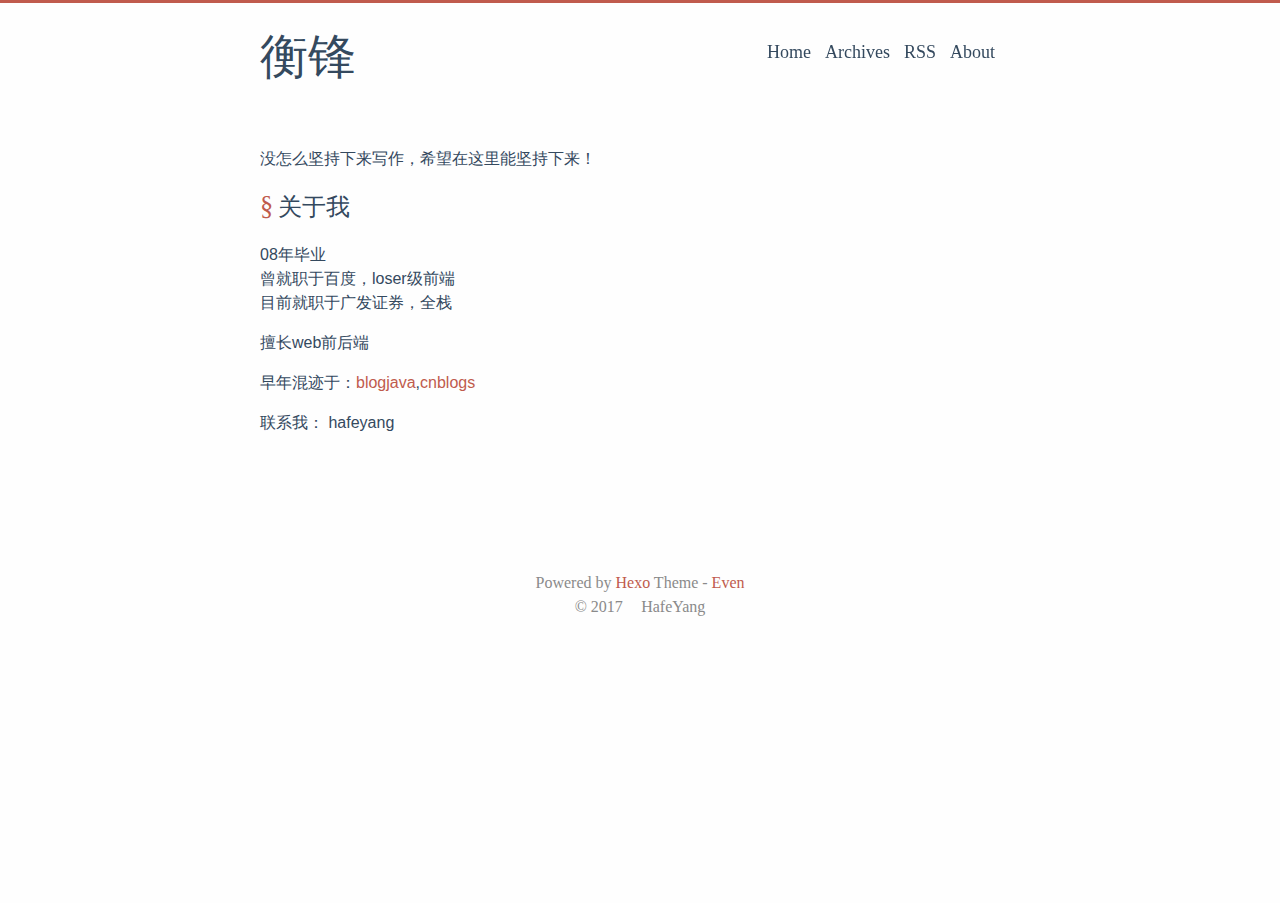
==== commit d133c71d: "Site updated: 2017-03-20 11:27:46" ====
--- a/About-Me/index.html
+++ b/About-Me/index.html
@@ -297,7 +297,7 @@
     <span class="heart">
       <i class="iconfont icon-heart"></i>
     </span>
-    <span class="author">Hafeyang</span>
+    <span class="author">HafeYang</span>
   </span>
 </div>
       </footer>
